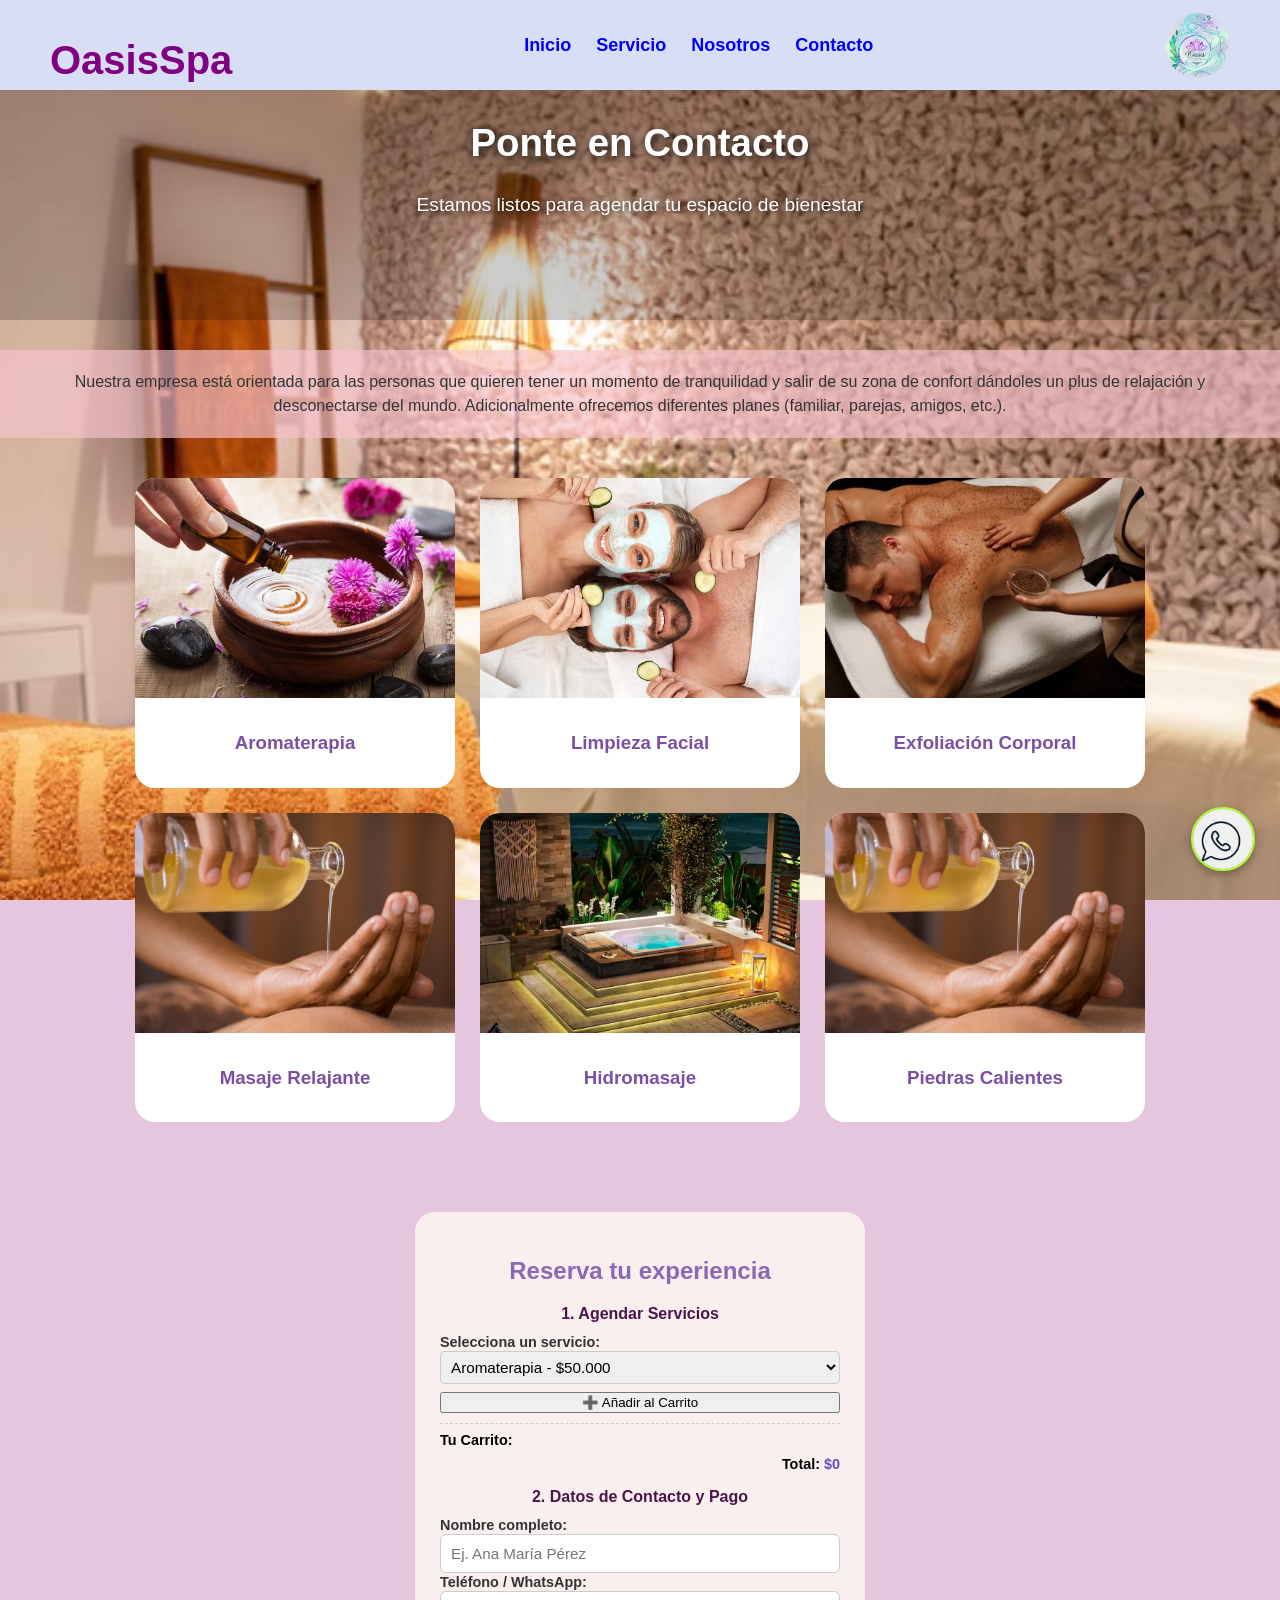
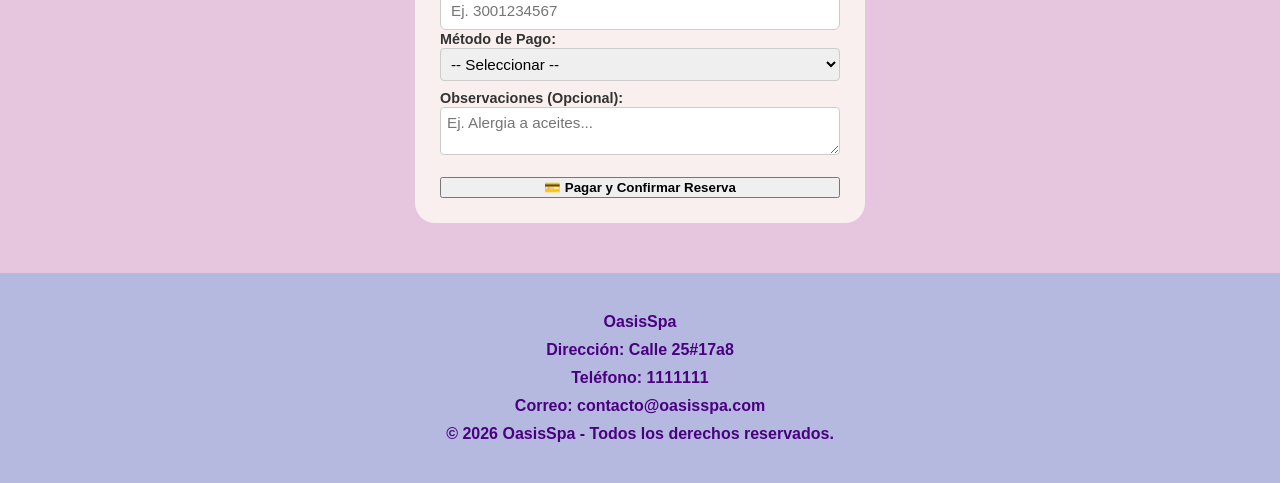
==== index.html @ e56b21b4 "vinculacion final de scripts js en html e integracion exitosa" ====
<!doctype html>
<html lang="es">
  <head>
    <meta charset="UTF-8" />
    <meta name="viewport" content="width=device-width, initial-scale=1.0" />
    <title>OasisSpa - Reservas</title>
    <link rel="stylesheet" href="style.css" />
  </head>
  <body class="mifondo body-foto fondo-inicio">
    <header class="menuApp">
      <h1>OasisSpa</h1>
      <nav class="menu">
        <a href="index.html">Inicio</a>
        <a href="servicio.html">Servicio</a>
        <a href="nosotros.html">Nosotros</a>
        <a href="contacto.html">Contacto</a>
      </nav>
      <img class="logo" src="imagines/spaversion2.png" alt="Logo OasisSpa" />
    </header>

    <section class="banner-hero hero-inicio">
      <div class="banner-overlay">
        <h2>Ponte en Contacto</h2>
        <p>Estamos listos para agendar tu espacio de bienestar</p>
      </div>
    </section>

    <section class="descripcion">
      <p class="descripcion-p">
        Nuestra empresa está orientada para las personas que quieren tener un
        momento de tranquilidad y salir de su zona de confort dándoles un plus
        de relajación y desconectarse del mundo. Adicionalmente ofrecemos
        diferentes planes (familiar, parejas, amigos, etc.).
      </p>
    </section>

    <section class="servicios">
      <div class="card">
        <img src="imagines/aroma terapia.1.jpg" alt="Aromaterapia" />
        <h3>Aromaterapia</h3>
      </div>

      <div class="card">
        <img src="imagines/limpieza facial.1.jpg" alt="Limpieza Facial" />
        <h3>Limpieza Facial</h3>
      </div>

      <div class="card">
        <img
          src="imagines/exfoliaciòn corporal.1.jpg"
          alt="Exfoliación Corporal"
        />
        <h3>Exfoliación Corporal</h3>
      </div>

      <div class="card">
        <img src="imagines/masaje relajante.1.png" alt="Masaje Relajante" />
        <h3>Masaje Relajante</h3>
      </div>

      <div class="card">
        <img src="imagines/hidromasaje.1.webp" alt="Hidromasaje" />
        <h3>Hidromasaje</h3>
      </div>

      <div class="card">
        <img src="imagines/masaje relajante.1.png" alt="Piedras Calientes" />
        <h3>Piedras Calientes</h3>
      </div>
    </section>

    <!-- FORMULARIO REESTRUCTURADO DE RESERVA Y PAGO -->
    <section class="formulario">
      <h2>Reserva tu experiencia</h2>

      <form id="form-checkout">
        <h3
          style="
            text-align: center;
            margin-bottom: 10px;
            color: #4a154b;
            font-size: 1rem;
          "
        >
          1. Agendar Servicios
        </h3>

        <label for="select-servicio" class="datos"
          >Selecciona un servicio:</label
        >
        <select
          id="select-servicio"
          style="
            width: 100%;
            padding: 6px;
            margin-bottom: 8px;
            border-radius: 4px;
            border: 1px solid #ccc;
          "
        >
          <option value="Aromaterapia|50000">Aromaterapia - $50.000</option>
          <option value="Limpieza Facial|70000">
            Limpieza Facial - $70.000
          </option>
          <option value="Exfoliación Corporal|60000">
            Exfoliación Corporal - $60.000
          </option>
          <option value="Masaje Relajante|80000">
            Masaje Relajante - $80.000
          </option>
          <option value="Hidromasaje|90000">Hidromasaje - $90.000</option>
          <option value="Piedras Calientes|85000">
            Piedras Calientes - $85.000
          </option>
        </select>

        <button
          type="button"
          id="btn-agregar-servicio"
          class="boton1"
          style="width: 100%; margin-bottom: 10px"
        >
          ➕ Añadir al Carrito
        </button>

        <div
          style="
            border-top: 1px dashed #ccc;
            padding-top: 8px;
            margin-bottom: 15px;
          "
        >
          <h4 style="margin: 0; font-size: 0.9rem">Tu Carrito:</h4>
          <ul
            id="lista-carrito"
            style="
              list-style: none;
              padding: 0;
              margin: 8px 0;
              font-size: 0.85rem;
            "
          ></ul>
          <p
            style="
              font-weight: bold;
              font-size: 0.9rem;
              text-align: right;
              margin: 0;
            "
          >
            Total: <span id="total-pagar" style="color: #6b46c1">$0</span>
          </p>
        </div>

        <h3
          style="
            text-align: center;
            margin-bottom: 10px;
            color: #4a154b;
            font-size: 1rem;
          "
        >
          2. Datos de Contacto y Pago
        </h3>

        <label for="cliente-nombre" class="datos">Nombre completo:</label>
        <input
          type="text"
          id="cliente-nombre"
          required
          placeholder="Ej. Ana María Pérez"
        /><br />

        <label for="cliente-telefono" class="datos">Teléfono / WhatsApp:</label>
        <input
          type="tel"
          id="cliente-telefono"
          required
          placeholder="Ej. 3001234567"
        /><br />

        <label for="metodo-pago" class="datos">Método de Pago:</label>
        <select
          id="metodo-pago"
          required
          style="
            width: 100%;
            padding: 6px;
            margin-bottom: 8px;
            border-radius: 4px;
            border: 1px solid #ccc;
          "
        >
          <option value="">-- Seleccionar --</option>
          <option value="PSE">PSE (Débito Bancario)</option>
          <option value="Bancolombia">Transferencia Bancolombia / Nequi</option>
          <option value="Tarjeta de Crédito">Tarjeta de Crédito</option></select
        ><br />

        <label for="observaciones" class="datos"
          >Observaciones (Opcional):</label
        >
        <textarea
          id="observaciones"
          rows="2"
          placeholder="Ej. Alergia a aceites..."
          style="
            width: 100%;
            padding: 6px;
            border-radius: 4px;
            border: 1px solid #ccc;
            box-sizing: border-box;
          "
        ></textarea>

        <br /><br />

        <button
          class="boton1"
          type="submit"
          style="width: 100%; font-weight: bold"
        >
          💳 Pagar y Confirmar Reserva
        </button>
      </form>
    </section>

    <aside class="posicion-whatsapp">
      <a
        href="https://wa.me/573001112233?text=Hola,%20quisiera%20mas%20informacion"
        target="_blank"
        rel="noopener noreferrer"
      >
        <img
          src="imagines/imagen_whast.png"
          alt="Contacto vía WhatsApp"
          class="whatsapp-imagen"
        />
      </a>
    </aside>
    <script src="models.js"></script>
    <script src="storage.js"></script>
    <script src="java.js"></script>
    <footer>
      <p><strong>OasisSpa</strong></p>
      <p>Dirección: Calle 25#17a8</p>
      <p>Teléfono: 1111111</p>
      <p>Correo: contacto@oasisspa.com</p>
      <p>© 2026 OasisSpa - Todos los derechos reservados.</p>
    </footer>
  </body>
</html>
---- style.css ----
/* ESTILOS GENERALES Y ENCABEZADO*/

body {
    margin: 0;
    padding-top: 90px; /* Reducido para eliminar el espacio vacío superior */
    font-family: Arial, Helvetica, sans-serif;
}

.mifondo {
    background-color: #e6c6df;
}

h1 {
    color: rgb(161, 133, 162);
    block-size: 15px;
}

#parrafo {
    font-size: 20px;
    line-height: 1.5;
}

.bienvenida {
    text-align: center;
    padding: 40px;
}

.bienvenida h2 {
    font-size: 40px;
    color: #7b1fa2;
    animation: aparecer 2s ease;
}

@keyframes aparecer {
    from {
        opacity: 0;
        transform: translateY(-40px);
    }
    to {
        opacity: 1;
        transform: translateY(0);
    }
}

.pmensajedenostros {
    color: #331885;
}

/*POSICIONAMIENTO Y NAVEGACIÓN */

.menuApp {
    background-color: #d8def5;
    display: flex;
    justify-content: space-between; /* Distribuye OasisSpa a la izquierda y el menú al centro */
    align-items: center;
    padding: 10px 50px;
    position: fixed;
    top: 0;
    left: 0;
    width: 100%;
    height: 90px;
    box-sizing: border-box;
    z-index: 1000;
}

.menuApp h1 {
    position: static; /* Quita el posicionamiento absoluto que causaba solapamiento */
    color: purple;
    font-size: 40px;
    margin: 0;
}

.menu {
    display: flex;
    gap: 25px;
    margin: 0;
}

.menu a {
    text-decoration: none;
    color: blue;
    font-size: 18px;
    font-weight: bold;
}

.menu a:hover {
    background-color: #c7a7ff;
}

.logo {
    position: static; /* Mantiene el logo en su lugar sin salirse */
    width: 65px;
    height: 65px;
    border-radius: 50%;
}
/* POSICIONAMIENTO DE ELEMENTOS 
.position-fixed-oasis {
    text-align: center;
    font-size: 70px;
    color: purple;
    margin: 0;
    padding-top: 20px;
}

.position-sticky-inicio {
    position: absolute;
    left: 420px;
    top: 4cap;
    right: 100px;
}

.position-sticky-servicio {
    position: absolute;
    left: 490px;
    top: 4cap;
    right: 200px;
}

.position-sticky-contacto {
    position: absolute;
    left: 680px;
    top: 4cap;
    right: 75px;
}

.position-sticky-nosotros {
    position: absolute;
    left: 580px;
    top: 4cap;
    right: 65px;
}
*/
.position-relative-cuadro-grande-1 {
    position: relative;
    left: 50px;
    bottom: 100px;
}

.position-sticky {
    position: sticky;
    top: 0px;
}

/* BOTÓN FLOTANTE DE WHATSAPP */

.posicion-whatsapp {
    position: fixed;
    bottom: 25px;
    right: 25px;
    z-index: 1000;
}

.whatsapp-imagen {
    width: 60px;
    height: 60px;
    border-radius: 50%;
    border: solid 2px greenyellow;
    box-shadow: 0 4px 10px rgba(0, 0, 0, 0.3);
    object-fit: cover;
    animation: latido 1.5s infinite ease-in-out;
    transition: transform 0.3s ease;
}

.whatsapp-imagen:hover {
    transform: scale(1.15);
}

@keyframes latido {
    0% { transform: scale(1); }
    50% { transform: scale(1.1); }
    100% { transform: scale(1); }
}

/*COMPONENTES Y TARJETAS */

.cajamediana {
    background-color: azure;
    text-shadow: 15px;
    width: 100px;
    height: 30px;
    border-radius: 8px;
    box-shadow: 12px;
    font-style: oblique;
    font-family: Arial, Helvetica, sans-serif;
    margin: 5px;
}

.cajacentral-1 {
    background-color: azure;
    text-shadow: 15px;
    width: 200px;
    height: 150px;
    border-radius: 8px;
    box-shadow: 15px;
    font-style: oblique;
    font-family: Arial, Helvetica, sans-serif;
    margin: 10px;
}

.servicios {
    display: flex;
    justify-content: center;
    align-items: flex-start;
    gap: 25px;
    flex-wrap: wrap;
    padding: 40px;
}

.card {
    transition: 0.4s;
    background-color: white;
    width: 320px;
    flex: 0 0 320px;
    border-radius: 20px;
    overflow: hidden;
    text-align: center;
}

.card summary { 
    list-style: none;
    cursor: pointer;
}

.contenedor-card {
    width: 320px;
    flex: 0 0 320px;
}

.informacion {
    padding: 20px;
    background-color: white;
}

.informacion video {
    width: 100%;
    border-radius: 15px;
}

.informacion iframe {
    width: 100%;
    height: 180px;
    border-radius: 15px;
}

.card:hover {
    transform: translateY(-10px);
}

.card img {
    transition: 0.5s;
    width: 100%;
    height: 220px;
    object-fit: cover;
}

.card:hover img {
    transform: scale(1.08);
}

.card h3 {
    color: #7b4fa3;
    padding: 15px;
    margin-top: 15px;
}

.descripcion {
  background-color: rgba(247, 196, 206, 0.65); 
  width: 100%;                          
  padding: 20px 40px;                    
  text-align: center;                    
  box-sizing: border-box;                 
}

.descripcion p {
  margin: 0;                             
  color: #333333;                        
  font-size: 1rem;                       
  line-height: 1.5;                      
  font-weight: 500;
}

/* SECCIÓN DE CONTACTO */

.contenedor-contacto {
    max-width: 1100px;
    margin: 0 auto;
    padding: 20px;
}

.seccion-secciones {
    display: flex;
    flex-wrap: wrap;
    gap: 30px;
    margin-top: 25px;
    justify-content: center;
}

.tarjeta-info, 
.tarjeta-formulario {
    background-color: rgba(255, 255, 255, 0.85);
    border-radius: 12px;
    padding: 25px;
    flex: 1 1 420px;
    box-shadow: 0 4px 12px rgba(0, 0, 0, 0.08);
}

.tarjeta-info h3, 
.tarjeta-formulario h3 {
    margin-bottom: 15px;
    color: #4a154b;
}

.datos-contacto {
    font-style: normal;
    line-height: 1.6;
}

.dato-item {
    margin-bottom: 12px;
    color: #444;
}

.dato-item strong {
    color: #222;
}

.contenedor-mapa {
    margin-top: 15px;
    border-radius: 8px;
    overflow: hidden;
}

.formulario {
    width: 400px;
    margin: 50px auto;
    background-color: rgb(249, 239, 239);
    padding: 25px;
    border-radius: 20px;
}

.formulario h2 {
    text-align: center;
    margin-bottom: 20px;
    color: #8b68b5;
}

.formulario .campo {
    margin-bottom: 15px;
    display: flex;
    flex-direction: column;
}

.formulario label {
    font-size: 0.9rem;
    margin-bottom: 6px;
    color: #333;
    font-weight: bold;
}

.formulario input, 
.formulario textarea,
form select {
    width: 100%;
    padding: 10px;
    border: 1px solid #ccc;
    border-radius: 6px;
    font-size: 0.95rem;
    font-family: inherit;
    box-sizing: border-box;
}

.formulario input:focus, 
.formulario textarea:focus {
    outline: none;
    border-color: #8a2be2;
}

.btn-enviar {
    background-color: #8a2be2;
    color: #ffffff;
    border: none;
    padding: 12px 20px;
    border-radius: 6px;
    cursor: pointer;
    font-size: 1rem;
    font-weight: bold;
    width: 100%;
    transition: background-color 0.3s ease;
}

.btn-enviar:hover {
    background-color: #6a1b9a;
}

.distribucion-contacto {
    display: flex;
    justify-content: center;
    align-items: flex-start;
    gap: 20px;
    max-width: 1400px;
    margin: 0 auto;
    padding: 20px;
}

.tarjeta-lateral {
    background-color: rgba(255, 255, 255, 0.75);
    border-radius: 12px;
    padding: 20px;
    flex: 1 1 250px;
    max-width: 280px;
    box-shadow: 0 4px 10px rgba(0, 0, 0, 0.05);
}

.tarjeta-lateral h3 {
    color: #4a154b;
    margin-bottom: 15px;
    font-size: 1.1rem;
}

.tarjeta-lateral details {
    margin-bottom: 10px;
    font-size: 0.9rem;
    cursor: pointer;
}

.resaltado {
    font-size: 0.9rem;
    margin-bottom: 10px;
    color: #444;
}

/*  SECCIÓN NOSOTROS Y PIE DE PÁGINA (FOOTER) */

.portadaNosotros {
    background-color: #d9c9e8;
    text-align: center;
    padding: 45px 20px;
    animation: aparecer 1.5s ease;
}

.portadaNosotros h2 {
    color: #7020a0;
    font-size: 40px;
    margin: 10px;
}

.portadaNosotros p {
    color: #32166b;
}

.historiaNosotros {
    background-color: #f2b7c7;
    padding: 50px;
    display: flex;
    gap: 40px;
    justify-content: center;
}

.historiaNosotros article {
    width: 45%;
}

.historiaNosotros h2 {
    color: #5b168b;
}

.historiaNosotros p {
    line-height: 1.5;
}

.historiaTiempo li {
    margin-bottom: 20px;
}

.misionVision {
    background-color: #d8d9f0;
    padding: 50px;
    display: flex;
    gap: 30px;
    justify-content: center;
}

.misionVision article {
    background-color: white;
    width: 40%;
    padding: 25px;
    border-radius: 10px;
    box-shadow: 0 3px 8px #999;
}

.misionVision h2 {
    color: #5b168b;
}

.valoresNosotros {
    background-color: #f7e3ef;
    padding: 50px;
    text-align: center;
}

.valoresNosotros h2 {
    color: #5b168b;
}

.valoresNosotros article {
    display: inline-block;
    vertical-align: top;
    width: 25%;
    margin: 10px;
    padding: 20px;
    border: 1px solid #c8b8df;
    border-radius: 8px;
    background-color: white;
}

.valoresNosotros h3 {
    color: #32166b;
}

footer {
    background-color: #b5b9df;
    color: #4b0082;
    text-align: center;
    padding: 30px;
    margin-top: 30px;
    font-size: 16px;
    font-weight: bold;
}

footer p {
    margin: 10px;
}

/*  DISEÑO ADAPTATIVO */

@media (max-width: 768px) {
    .menuApp {
        flex-direction: column;
        padding: 10px;
        box-sizing: border-box;
    }

    .menuApp h1 {
        position: static;
        font-size: 35px;
        margin-bottom: 10px;
    }

    .menu {
        gap: 15px;
        flex-wrap: wrap;
    }

    .menu a {
        font-size: 18px;
    }

    .logo {
        position: static;
        width: 70px;
        height: auto;
        margin-top: 10px;
    }

    body {
        padding-top: 180px;
    }

    .descripcion {
        padding: 20px;
    }

    .formulario {
        width: 90%;
    }

    .historiaNosotros, 
    .misionVision {
        display: block;
        padding: 30px;
    }

    .historiaNosotros article, 
    .misionVision article {
        width: 100%;
        margin-bottom: 20px;
    }

    .valoresNosotros article {
        display: block;
        width: auto;
        margin: 20px 0;
    }

    .contactos {
        background-color: #f2b7c7;
        padding: 50px;
        display: flex;
        gap: 40px;
        justify-content: center;
    }
}

/*CONFIGURACIÓN DE ANCHO GENERAL Y CENTRADO*/

.contenedor-principal {
    max-width: 1300px; /* Ajuste ideal entre 1200px y 1400px */
    width: 90%;
    margin: 0 auto;    /* Centra todo el contenido horizontalmente */
    padding: 20px 0;
    box-sizing: border-box;
}

/* BANNER SUPERIOR  */

.banner-hero {
    width: 100vw;               /* Ocupa el 100% exacto de la pantalla */
    position: relative;
    left: 50%;
    right: 50%;
    margin-left: -50vw;        /* Elimina los márgenes laterales */
    margin-right: -50vw;
    margin-top: 0;
    margin-bottom: 30px;
    height: 300px;
    background-image: url('imagenes/banner-spa.jpg'); /* Tu imagen */
    background-size: cover;
    background-position: center;
    background-repeat: no-repeat;
}

.banner-overlay {
    background-color: rgba(123, 79, 163, 0.6); /* Fondo lila semitransparente mientras carga la imagen */
    width: 100%;
    height: 100%;
    display: flex;
    flex-direction: column;
    justify-content: center;
    align-items: center;
    text-align: center;
    color: #ffffff;
    padding: 0 20px;
    box-sizing: border-box;
}

.banner-overlay h2 {
    font-size: 2.2rem;
    margin-bottom: 10px;
    color: #ffffff;
}

.banner-overlay p {
    font-size: 1.1rem;
    margin-bottom: 15px;
    color: #ffffff;
}

/* BANNER CON COLOR ORIGINAL DE LA FOTO */
.banner-hero {
    width: 100vw;
    position: relative;
    left: 50%;
    right: 50%;
    margin-left: -50vw;
    margin-right: -50vw;
    height: 320px;
    background-size: cover;
    background-position: center;
    background-repeat: no-repeat;
    margin-bottom: 30px;
}

/* Superposición transparente (sin tinte de color) */
.banner-overlay {
    width: 100%;
    height: 100%;
    display: flex;
    flex-direction: column;
    justify-content: center;
    align-items: center;
    text-align: center;
    color: #ffffff;
    padding: 0 20px;
    box-sizing: border-box;
    /* Oscurece un 20% la imagen solo para dar contraste al texto, sin cambiar los colores */
    background: rgba(0, 0, 0, 0.2); 
}

/* Sombra en el texto para garantizar legibilidad */
.banner-overlay h2 {
    font-size: 2.4rem;
    margin-bottom: 10px;
    color: #ffffff;
    text-shadow: 2px 2px 8px rgba(0, 0, 0, 0.8);
}

.banner-overlay p {
    font-size: 1.2rem;
    color: #ffffff;
    text-shadow: 1px 1px 6px rgba(0, 0, 0, 0.8);
}


/* ==========================================================================
   CONFIGURACIÓN DE FONDO GENERAL PARA EL BODY
   ========================================================================== */

.body-foto {
    margin: 0;
    padding: 0;
    min-height: 100vh;
    background-size: cover;
    background-position: center;
    background-repeat: no-repeat;
    background-attachment: fixed; /* Mantiene la imagen fija al hacer scroll */
}

/* --------------------------------------------------
   IMÁGENES DE FONDO INDIVIDUALES POR PÁGINA
   -------------------------------------------------- */

/* Fondo para Inicio */
body.fondo-inicio {
    background-image: url('Imagenes_De_Fondo/decoracion\ de\ relax.png');
}

/* Fondo para Servicios */
body.fondo-servicio {
    background-image: url('Imagenes_De_Fondo/masaje\ con\ piedras\ calientes.png');
}

/* Fondo para Nosotros */
body.fondo-nosotros {
    background-image: url('Imagenes_De_Fondo/masaje\ de\ loto.png'); /* o 'masaje de loto.png' */
    background-size: cover;
    background-position: center;
    background-repeat: no-repeat;
    background-attachment: fixed;
}

/* Fondo para Contacto (Tu imagen del masaje) */
body.fondo-contacto {
    background-image: url('Imagenes_De_Fondo/serivico\ de\ tranquilidad.png');
}

/* --------------------------------------------------
   AJUSTE DE TARJETAS Y CONTENEDOR PARA FACILITAR LA LECTURA
   -------------------------------------------------- */

/* Fondo semi-transparente para que el texto sobre la foto sea legible */
.contenedor-principal, 
.contenedor-contacto,
.tarjeta-info, 
.tarjeta-formulario,
.tarjeta-lateral {
    background-color: rgba(255, 255, 255, 0.9) !important;
    border-radius: 12px;
    padding: 20px;
    box-shadow: 0 4px 15px rgba(0, 0, 0, 0.2);
}
/* Eliminar los fondos sólidos de las secciones para dar paso a contenedores semitransparentes */

.portadaNosotros,
.historiaNosotros,
.misionVision,
.valoresNosotros {
    background-color: transparent; /* Quita el color sólido que tapa la foto */
    padding: 30px 20px;
}

/*  tarjetas translúcidas para que el contenido sea legible sobre el fondo */
.portadaNosotros,
.historiaNosotros article,
.misionVision article,
.valoresNosotros article {
    background-color: rgba(255, 255, 255, 0.88); /* Fondo blanco con 88% de opacidad */
    border-radius: 15px;
    box-shadow: 0 4px 15px rgba(0, 0, 0, 0.15);
    backdrop-filter: blur(4px); /* EFECTO CRISTAL: Suaviza la foto detrás del texto */
}

/* Distribución y márgenes del contenedor principal de Nosotros */
.contenedor-nosotros {
    max-width: 1100px;
    margin: 30px auto;
    padding: 0 20px;
    display: flex;
    flex-direction: column;
    gap: 30px;
}

/* Ajuste de flexbox para la historia y misión/visión */
.historiaNosotros, .misionVision {
    display: flex;
    gap: 30px;
    justify-content: center;
}

.historiaNosotros article, .misionVision article {
    flex: 1;
    padding: 30px;
}

.valoresNosotros {
    text-align: center;
}

.contenedor-tarjetas-valores {
    display: flex;
    gap: 20px;
    justify-content: center;
    margin-top: 20px;
}

.valoresNosotros article {
    flex: 1;
    padding: 20px;
}
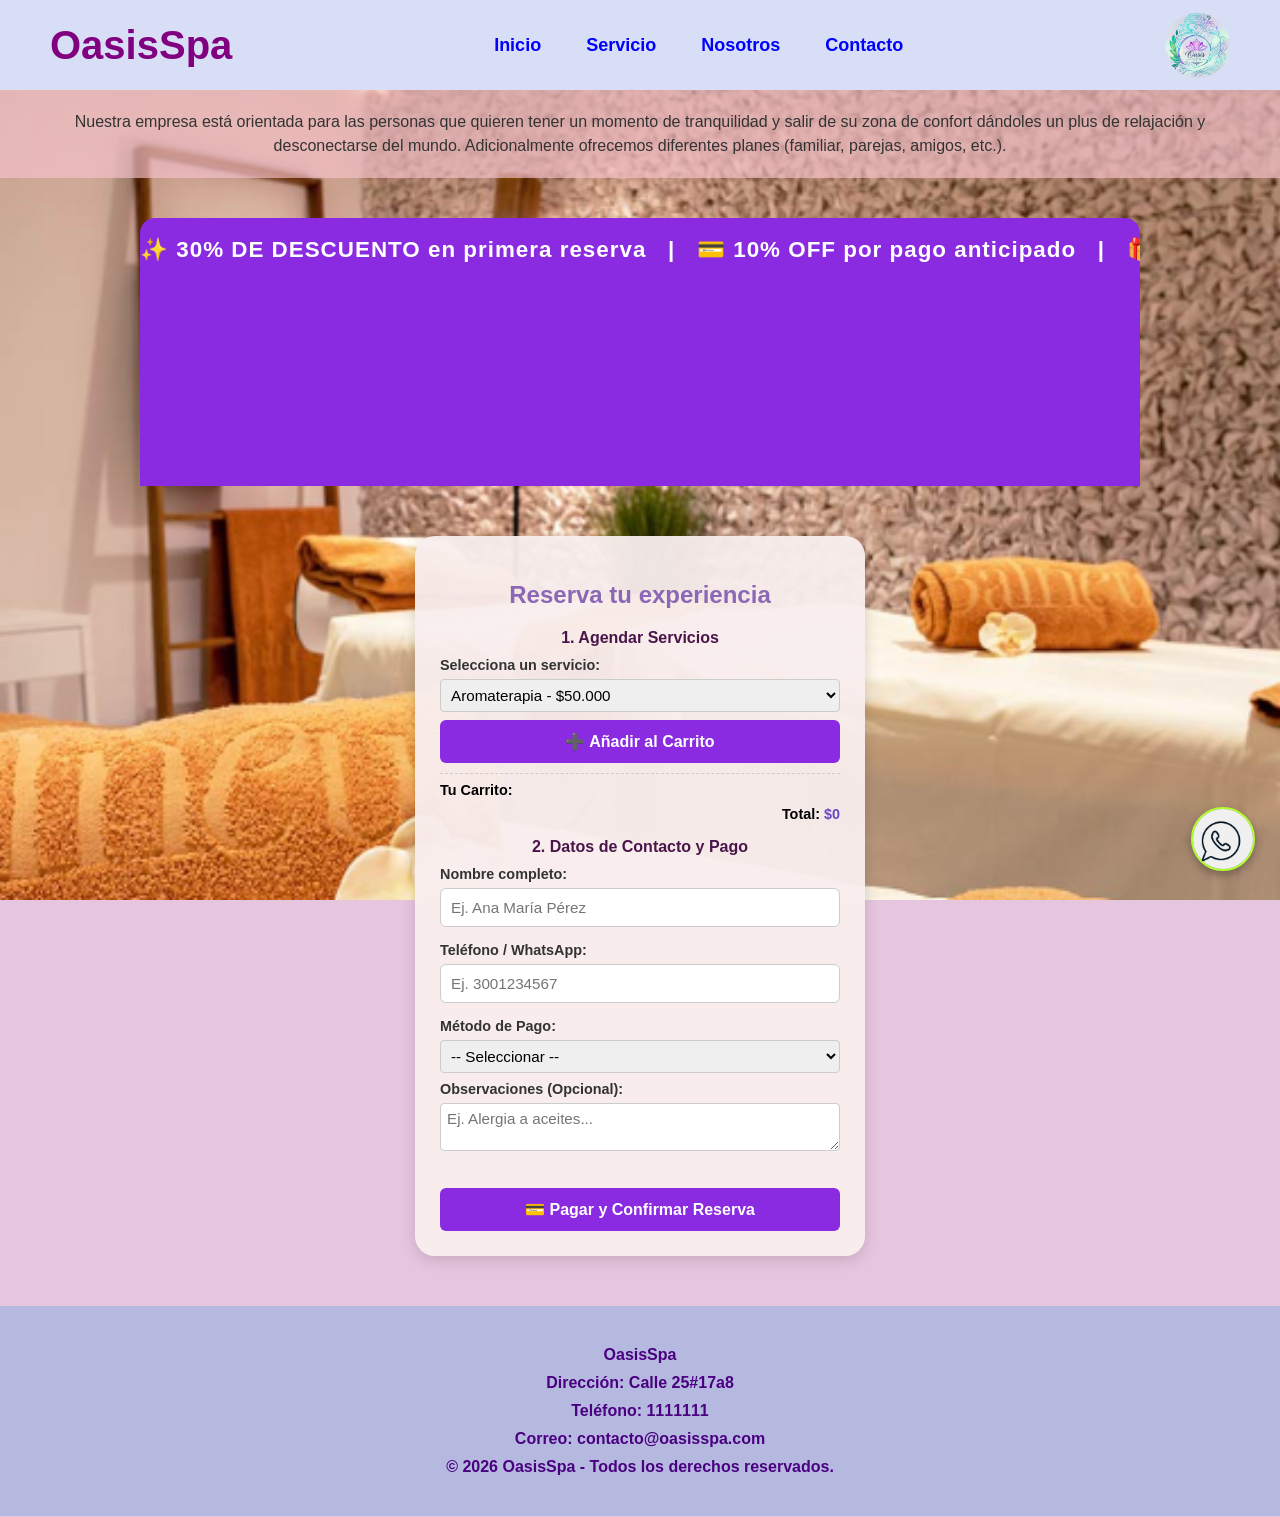
==== commit d957f292: "feat: actualizacion de interfaz, carruseles y responsive" ====
--- a/index.html
+++ b/index.html
@@ -7,224 +7,251 @@
     <link rel="stylesheet" href="style.css" />
   </head>
   <body class="mifondo body-foto fondo-inicio">
+    <!-- 1. HEADER Y MENÚ CORREGIDO (Semántico y anidado) -->
     <header class="menuApp">
       <h1>OasisSpa</h1>
       <nav class="menu">
-        <a href="index.html">Inicio</a>
-        <a href="servicio.html">Servicio</a>
-        <a href="nosotros.html">Nosotros</a>
-        <a href="contacto.html">Contacto</a>
+        <ul class="menu-principal">
+          <li><a href="index.html">Inicio</a></li>
+
+          <!-- Ítem con Submenú desplegable -->
+          <li class="item-desplegable">
+            <a href="servicio.html">Servicio</a>
+            <ul class="submenu">
+              <li>
+                <a href="proyectoIntegrador/aromaterapia.html">Aromaterapia</a>
+              </li>
+              <li>
+                <a href="proyectoIntegrador/limpieza_Facial.html"
+                  >Limpieza Facial</a
+                >
+              </li>
+              <li>
+                <a href="proyectoIntegrador/exfoliacion_Corporal.html"
+                  >Exfoliación Corporal</a
+                >
+              </li>
+              <li>
+                <a href="proyectoIntegrador/masajeRelajante.html"
+                  >Masaje Relajante</a
+                >
+              </li>
+              <li>
+                <a href="proyectoIntegrador/hidromasaje.html">Hidromasaje</a>
+              </li>
+              <li>
+                <a href="proyectoIntegrador/piedrascalientes.html"
+                  >Piedras Calientes</a
+                >
+              </li>
+            </ul>
+          </li>
+
+          <li><a href="nosotros.html">Nosotros</a></li>
+          <li><a href="contacto.html">Contacto</a></li>
+        </ul>
       </nav>
       <img class="logo" src="imagines/spaversion2.png" alt="Logo OasisSpa" />
     </header>
 
-    <section class="banner-hero hero-inicio">
-      <div class="banner-overlay">
-        <h2>Ponte en Contacto</h2>
-        <p>Estamos listos para agendar tu espacio de bienestar</p>
-      </div>
-    </section>
-
-    <section class="descripcion">
-      <p class="descripcion-p">
-        Nuestra empresa está orientada para las personas que quieren tener un
-        momento de tranquilidad y salir de su zona de confort dándoles un plus
-        de relajación y desconectarse del mundo. Adicionalmente ofrecemos
-        diferentes planes (familiar, parejas, amigos, etc.).
-      </p>
-    </section>
-
-    <section class="servicios">
-      <div class="card">
-        <img src="imagines/aroma terapia.1.jpg" alt="Aromaterapia" />
-        <h3>Aromaterapia</h3>
-      </div>
-
-      <div class="card">
-        <img src="imagines/limpieza facial.1.jpg" alt="Limpieza Facial" />
-        <h3>Limpieza Facial</h3>
-      </div>
-
-      <div class="card">
-        <img
-          src="imagines/exfoliaciòn corporal.1.jpg"
-          alt="Exfoliación Corporal"
-        />
-        <h3>Exfoliación Corporal</h3>
-      </div>
-
-      <div class="card">
-        <img src="imagines/masaje relajante.1.png" alt="Masaje Relajante" />
-        <h3>Masaje Relajante</h3>
-      </div>
-
-      <div class="card">
-        <img src="imagines/hidromasaje.1.webp" alt="Hidromasaje" />
-        <h3>Hidromasaje</h3>
-      </div>
-
-      <div class="card">
-        <img src="imagines/masaje relajante.1.png" alt="Piedras Calientes" />
-        <h3>Piedras Calientes</h3>
-      </div>
-    </section>
-
-    <!-- FORMULARIO REESTRUCTURADO DE RESERVA Y PAGO -->
-    <section class="formulario">
-      <h2>Reserva tu experiencia</h2>
-
-      <form id="form-checkout">
-        <h3
-          style="
-            text-align: center;
-            margin-bottom: 10px;
-            color: #4a154b;
-            font-size: 1rem;
-          "
-        >
-          1. Agendar Servicios
-        </h3>
-
-        <label for="select-servicio" class="datos"
-          >Selecciona un servicio:</label
-        >
-        <select
-          id="select-servicio"
-          style="
-            width: 100%;
-            padding: 6px;
-            margin-bottom: 8px;
-            border-radius: 4px;
-            border: 1px solid #ccc;
-          "
-        >
-          <option value="Aromaterapia|50000">Aromaterapia - $50.000</option>
-          <option value="Limpieza Facial|70000">
-            Limpieza Facial - $70.000
-          </option>
-          <option value="Exfoliación Corporal|60000">
-            Exfoliación Corporal - $60.000
-          </option>
-          <option value="Masaje Relajante|80000">
-            Masaje Relajante - $80.000
-          </option>
-          <option value="Hidromasaje|90000">Hidromasaje - $90.000</option>
-          <option value="Piedras Calientes|85000">
-            Piedras Calientes - $85.000
-          </option>
-        </select>
-
-        <button
-          type="button"
-          id="btn-agregar-servicio"
-          class="boton1"
-          style="width: 100%; margin-bottom: 10px"
-        >
-          ➕ Añadir al Carrito
-        </button>
-
-        <div
-          style="
-            border-top: 1px dashed #ccc;
-            padding-top: 8px;
-            margin-bottom: 15px;
-          "
-        >
-          <h4 style="margin: 0; font-size: 0.9rem">Tu Carrito:</h4>
-          <ul
-            id="lista-carrito"
-            style="
-              list-style: none;
-              padding: 0;
-              margin: 8px 0;
-              font-size: 0.85rem;
-            "
-          ></ul>
-          <p
-            style="
-              font-weight: bold;
-              font-size: 0.9rem;
-              text-align: right;
-              margin: 0;
-            "
-          >
-            Total: <span id="total-pagar" style="color: #6b46c1">$0</span>
-          </p>
-        </div>
-
-        <h3
-          style="
-            text-align: center;
-            margin-bottom: 10px;
-            color: #4a154b;
-            font-size: 1rem;
-          "
-        >
-          2. Datos de Contacto y Pago
-        </h3>
-
-        <label for="cliente-nombre" class="datos">Nombre completo:</label>
-        <input
-          type="text"
-          id="cliente-nombre"
-          required
-          placeholder="Ej. Ana María Pérez"
-        /><br />
-
-        <label for="cliente-telefono" class="datos">Teléfono / WhatsApp:</label>
-        <input
-          type="tel"
-          id="cliente-telefono"
-          required
-          placeholder="Ej. 3001234567"
-        /><br />
-
-        <label for="metodo-pago" class="datos">Método de Pago:</label>
-        <select
-          id="metodo-pago"
-          required
-          style="
-            width: 100%;
-            padding: 6px;
-            margin-bottom: 8px;
-            border-radius: 4px;
-            border: 1px solid #ccc;
-          "
-        >
-          <option value="">-- Seleccionar --</option>
-          <option value="PSE">PSE (Débito Bancario)</option>
-          <option value="Bancolombia">Transferencia Bancolombia / Nequi</option>
-          <option value="Tarjeta de Crédito">Tarjeta de Crédito</option></select
-        ><br />
-
-        <label for="observaciones" class="datos"
-          >Observaciones (Opcional):</label
-        >
-        <textarea
-          id="observaciones"
-          rows="2"
-          placeholder="Ej. Alergia a aceites..."
-          style="
-            width: 100%;
-            padding: 6px;
-            border-radius: 4px;
-            border: 1px solid #ccc;
-            box-sizing: border-box;
-          "
-        ></textarea>
-
-        <br /><br />
-
-        <button
-          class="boton1"
-          type="submit"
-          style="width: 100%; font-weight: bold"
-        >
-          💳 Pagar y Confirmar Reserva
-        </button>
-      </form>
-    </section>
-
+    <main>
+      <section class="descripcion">
+        <p class="descripcion-p">
+          Nuestra empresa está orientada para las personas que quieren tener un
+          momento de tranquilidad y salir de su zona de confort dándoles un plus
+          de relajación y desconectarse del mundo. Adicionalmente ofrecemos
+          diferentes planes (familiar, parejas, amigos, etc.).
+        </p>
+      </section>
+
+    <!-- 2. NUEVO BANNER PROMOCIONAL INICIO (CARRUSEL GRANDE + CRONÓMETRO DESTACADO) -->
+      <section class="banner-promocional-inicio">
+        
+        <!-- Carrusel de texto grande -->
+        <article class="carrusel-horizontal-inicio">
+          <div class="pista-texto-inicio">
+            <!-- Bloque 1 -->
+            <p>✨ 30% DE DESCUENTO en primera reserva &nbsp;&nbsp;|&nbsp;&nbsp; 💳 10% OFF por pago anticipado &nbsp;&nbsp;|&nbsp;&nbsp; 🎁 5% ADICIONAL al agendar más de 3 servicios &nbsp;&nbsp;|&nbsp;&nbsp;</p>
+            <!-- Bloque 2
+            <p>✨ 30% DE DESCUENTO en primera reserva &nbsp;&nbsp;|&nbsp;&nbsp; 💳 10% OFF por pago anticipado &nbsp;&nbsp;|&nbsp;&nbsp; 🎁 5% ADICIONAL al agendar más de 3 servicios &nbsp;&nbsp;|&nbsp;&nbsp;</p>
+          </div>
+        </article>
+
+        <!-- Cronómetro Llamativo -->
+        <article class="contenedor-cronometro">
+          <h3>¡Ofertas por tiempo limitado!</h3>
+          <p class="etiqueta-reloj">Las promociones terminan en:</p>
+          
+          <!-- El script de JS buscará la clase "cronometro" automáticamente -->
+          <span class="cronometro reloj-gigante" data-segundos="86400">24:00:00</span>
+        </article>
+
+      </section>
+
+      <!-- 3. FORMULARIO REESTRUCTURADO DE RESERVA Y PAGO -->
+      <section class="formulario">
+        <h2>Reserva tu experiencia</h2>
+
+        <form id="form-checkout">
+          <h3
+            style="
+              text-align: center;
+              margin-bottom: 10px;
+              color: #4a154b;
+              font-size: 1rem;
+            "
+          >
+            1. Agendar Servicios
+          </h3>
+
+          <label for="select-servicio" class="datos"
+            >Selecciona un servicio:</label
+          >
+          <select
+            id="select-servicio"
+            style="
+              width: 100%;
+              padding: 6px;
+              margin-bottom: 8px;
+              border-radius: 4px;
+              border: 1px solid #ccc;
+            "
+          >
+            <option value="Aromaterapia|50000">Aromaterapia - $50.000</option>
+            <option value="Limpieza Facial|70000">
+              Limpieza Facial - $70.000
+            </option>
+            <option value="Exfoliación Corporal|60000">
+              Exfoliación Corporal - $60.000
+            </option>
+            <option value="Masaje Relajante|80000">
+              Masaje Relajante - $80.000
+            </option>
+            <option value="Hidromasaje|90000">Hidromasaje - $90.000</option>
+            <option value="Piedras Calientes|85000">
+              Piedras Calientes - $85.000
+            </option>
+          </select>
+
+          <button
+            type="button"
+            id="btn-agregar-servicio"
+            class="boton1"
+            style="width: 100%; margin-bottom: 10px"
+          >
+            ➕ Añadir al Carrito
+          </button>
+
+          <div
+            style="
+              border-top: 1px dashed #ccc;
+              padding-top: 8px;
+              margin-bottom: 15px;
+            "
+          >
+            <h4 style="margin: 0; font-size: 0.9rem">Tu Carrito:</h4>
+            <ul
+              id="lista-carrito"
+              style="
+                list-style: none;
+                padding: 0;
+                margin: 8px 0;
+                font-size: 0.85rem;
+              "
+            ></ul>
+            <p
+              style="
+                font-weight: bold;
+                font-size: 0.9rem;
+                text-align: right;
+                margin: 0;
+              "
+            >
+              Total: <span id="total-pagar" style="color: #6b46c1">$0</span>
+            </p>
+          </div>
+
+          <h3
+            style="
+              text-align: center;
+              margin-bottom: 10px;
+              color: #4a154b;
+              font-size: 1rem;
+            "
+          >
+            2. Datos de Contacto y Pago
+          </h3>
+
+          <label for="cliente-nombre" class="datos">Nombre completo:</label>
+          <input
+            type="text"
+            id="cliente-nombre"
+            required
+            placeholder="Ej. Ana María Pérez"
+          /><br />
+
+          <label for="cliente-telefono" class="datos"
+            >Teléfono / WhatsApp:</label
+          >
+          <input
+            type="tel"
+            id="cliente-telefono"
+            required
+            placeholder="Ej. 3001234567"
+          /><br />
+
+          <label for="metodo-pago" class="datos">Método de Pago:</label>
+          <select
+            id="metodo-pago"
+            required
+            style="
+              width: 100%;
+              padding: 6px;
+              margin-bottom: 8px;
+              border-radius: 4px;
+              border: 1px solid #ccc;
+            "
+          >
+            <option value="">-- Seleccionar --</option>
+            <option value="PSE">PSE (Débito Bancario)</option>
+            <option value="Bancolombia">
+              Transferencia Bancolombia / Nequi
+            </option>
+            <option value="Tarjeta de Crédito">
+              Tarjeta de Crédito
+            </option></select
+          ><br />
+
+          <label for="observaciones" class="datos"
+            >Observaciones (Opcional):</label
+          >
+          <textarea
+            id="observaciones"
+            rows="2"
+            placeholder="Ej. Alergia a aceites..."
+            style="
+              width: 100%;
+              padding: 6px;
+              border-radius: 4px;
+              border: 1px solid #ccc;
+              box-sizing: border-box;
+            "
+          ></textarea>
+
+          <br /><br />
+
+          <button
+            class="boton1"
+            type="submit"
+            style="width: 100%; font-weight: bold"
+          >
+            💳 Pagar y Confirmar Reserva
+          </button>
+        </form>
+      </section>
+    </main>
+
+    <!-- ZONA WHATSAPP INTACTA -->
     <aside class="posicion-whatsapp">
       <a
         href="https://wa.me/573001112233?text=Hola,%20quisiera%20mas%20informacion"
@@ -238,9 +265,40 @@
         />
       </a>
     </aside>
+
     <script src="models.js"></script>
-    <script src="storage.js"></script>
+    <script src="Datos.js"></script>
     <script src="java.js"></script>
+
+   <!-- cronómetro del banner con REINICIO AUTOMÁTICO FLOTEER -->
+    <script>
+      document.addEventListener("DOMContentLoaded", () => {
+        const etiquetaCronometro = document.querySelector(".cronometro");
+        if(etiquetaCronometro) {
+          let tiempoRestante = parseInt(etiquetaCronometro.getAttribute("data-segundos"));
+
+          const actualizarReloj = setInterval(() => {
+            
+            // --- INICIO DEL CÓDIGO NUEVO DE REINICIO AUTOMÁTICO ---
+            if (tiempoRestante <= 0) {
+              // Vuelve a leer los segundos iniciales y resetea la variable sin detener el reloj
+              tiempoRestante = parseInt(etiquetaCronometro.getAttribute("data-segundos"));
+            }
+            // --- FIN DEL CÓDIGO NUEVO ---
+
+            tiempoRestante--; 
+            const horas = Math.floor(tiempoRestante / 3600);
+            const minutos = Math.floor((tiempoRestante % 3600) / 60);
+            const segundos = tiempoRestante % 60;
+            const formatoHoras = String(horas).padStart(2, '0');
+            const formatoMinutos = String(minutos).padStart(2, '0');
+            const formatoSegundos = String(segundos).padStart(2, '0');
+            etiquetaCronometro.textContent = `${formatoHoras}:${formatoMinutos}:${formatoSegundos}`;
+          }, 1000);
+        }
+      });
+    </script>
+
     <footer>
       <p><strong>OasisSpa</strong></p>
       <p>Dirección: Calle 25#17a8</p>
--- a/style.css
+++ b/style.css
@@ -1,57 +1,66 @@
-/* ESTILOS GENERALES Y ENCABEZADO*/
+/* ==========================================================================
+   1. ESTILOS GENERALES Y CONFIGURACIÓN DEL BODY
+   ========================================================================== */
 
 body {
     margin: 0;
-    padding-top: 90px; /* Reducido para eliminar el espacio vacío superior */
+    padding-top: 90px;
     font-family: Arial, Helvetica, sans-serif;
-}
-
-.mifondo {
     background-color: #e6c6df;
-}
-
+    min-height: 100vh;
+}
+
+/* Fondos fijos por página (Efecto Parallax sutil) */
+.body-foto {
+    background-size: cover;
+    background-position: center;
+    background-repeat: no-repeat;
+    background-attachment: fixed;
+}
+body.fondo-inicio { background-image: url('Imagenes_De_Fondo/decoracion\ de\ relax.png'); }
+body.fondo-servicio { background-image: url('Imagenes_De_Fondo/masaje\ con\ piedras\ calientes.png'); }
+body.fondo-nosotros { background-image: url('Imagenes_De_Fondo/masaje\ de\ loto.png'); }
+body.fondo-contacto { background-image: url('Imagenes_De_Fondo/serivico\ de\ tranquilidad.png'); }
+
+/* Contenedor central (Uso general) */
+.contenedor-principal {
+    max-width: 1300px;
+    width: 90%;
+    margin: 0 auto;
+    padding: 20px 0;
+    box-sizing: border-box;
+}
+
+/* Títulos y Párrafos base */
 h1 {
     color: rgb(161, 133, 162);
-    block-size: 15px;
-}
-
-#parrafo {
-    font-size: 20px;
-    line-height: 1.5;
-}
-
-.bienvenida {
-    text-align: center;
-    padding: 40px;
-}
-
-.bienvenida h2 {
-    font-size: 40px;
-    color: #7b1fa2;
-    animation: aparecer 2s ease;
-}
-
-@keyframes aparecer {
-    from {
-        opacity: 0;
-        transform: translateY(-40px);
-    }
-    to {
-        opacity: 1;
-        transform: translateY(0);
-    }
-}
-
-.pmensajedenostros {
-    color: #331885;
-}
-
-/*POSICIONAMIENTO Y NAVEGACIÓN */
+}
+
+.descripcion {
+    background-color: rgba(247, 196, 206, 0.65); 
+    width: 100%;                          
+    padding: 20px 40px;                    
+    text-align: center;                    
+    box-sizing: border-box;                 
+}
+
+.descripcion p {
+    margin: 0;                             
+    color: #333333;                        
+    font-size: 1rem;                       
+    line-height: 1.5;                      
+    font-weight: 500;
+}
+
+
+/* ==========================================================================
+   2. ENCABEZADO Y NAVEGACIÓN (MENÚ PRINCIPAL Y SUBMENÚ)
+   ========================================================================== */
 
 .menuApp {
     background-color: #d8def5;
     display: flex;
-    justify-content: space-between; /* Distribuye OasisSpa a la izquierda y el menú al centro */
+    justify-content: space-between;
     align-items: center;
     padding: 10px 50px;
     position: fixed;
@@ -64,278 +73,92 @@
 }
 
 .menuApp h1 {
-    position: static; /* Quita el posicionamiento absoluto que causaba solapamiento */
     color: purple;
     font-size: 40px;
     margin: 0;
 }
 
-.menu {
+.logo {
+    width: 65px;
+    height: 65px;
+    border-radius: 50%;
+}
+
+/* Menú Principal */
+.menu-principal {
     display: flex;
     gap: 25px;
     margin: 0;
-}
-
-.menu a {
+    padding: 0;
+    list-style: none;
+    align-items: center;
+}
+
+.menu-principal > li > a {
     text-decoration: none;
     color: blue;
     font-size: 18px;
     font-weight: bold;
-}
-
-.menu a:hover {
+    padding: 5px 10px;
+    border-radius: 5px;
+    transition: background-color 0.3s;
+}
+
+.menu-principal > li > a:hover {
     background-color: #c7a7ff;
 }
 
-.logo {
-    position: static; /* Mantiene el logo en su lugar sin salirse */
-    width: 65px;
-    height: 65px;
-    border-radius: 50%;
-}
-/* POSICIONAMIENTO DE ELEMENTOS 
-.position-fixed-oasis {
-    text-align: center;
-    font-size: 70px;
-    color: purple;
-    margin: 0;
-    padding-top: 20px;
-}
-
-.position-sticky-inicio {
+/* Submenú Desplegable (Nivel 2) */
+.item-desplegable {
+    position: relative; /* Clave para posicionar el submenú debajo */
+}
+
+.submenu {
+    display: none; 
     position: absolute;
-    left: 420px;
-    top: 4cap;
-    right: 100px;
-}
-
-.position-sticky-servicio {
-    position: absolute;
-    left: 490px;
-    top: 4cap;
-    right: 200px;
-}
-
-.position-sticky-contacto {
-    position: absolute;
-    left: 680px;
-    top: 4cap;
-    right: 75px;
-}
-
-.position-sticky-nosotros {
-    position: absolute;
-    left: 580px;
-    top: 4cap;
-    right: 65px;
-}
-*/
-.position-relative-cuadro-grande-1 {
-    position: relative;
-    left: 50px;
-    bottom: 100px;
-}
-
-.position-sticky {
-    position: sticky;
-    top: 0px;
-}
-
-/* BOTÓN FLOTANTE DE WHATSAPP */
-
-.posicion-whatsapp {
-    position: fixed;
-    bottom: 25px;
-    right: 25px;
-    z-index: 1000;
-}
-
-.whatsapp-imagen {
-    width: 60px;
-    height: 60px;
-    border-radius: 50%;
-    border: solid 2px greenyellow;
-    box-shadow: 0 4px 10px rgba(0, 0, 0, 0.3);
-    object-fit: cover;
-    animation: latido 1.5s infinite ease-in-out;
-    transition: transform 0.3s ease;
-}
-
-.whatsapp-imagen:hover {
-    transform: scale(1.15);
-}
-
-@keyframes latido {
-    0% { transform: scale(1); }
-    50% { transform: scale(1.1); }
-    100% { transform: scale(1); }
-}
-
-/*COMPONENTES Y TARJETAS */
-
-.cajamediana {
-    background-color: azure;
-    text-shadow: 15px;
-    width: 100px;
-    height: 30px;
-    border-radius: 8px;
-    box-shadow: 12px;
-    font-style: oblique;
-    font-family: Arial, Helvetica, sans-serif;
-    margin: 5px;
-}
-
-.cajacentral-1 {
-    background-color: azure;
-    text-shadow: 15px;
-    width: 200px;
-    height: 150px;
-    border-radius: 8px;
-    box-shadow: 15px;
-    font-style: oblique;
-    font-family: Arial, Helvetica, sans-serif;
-    margin: 10px;
-}
-
-.servicios {
-    display: flex;
-    justify-content: center;
-    align-items: flex-start;
-    gap: 25px;
-    flex-wrap: wrap;
-    padding: 40px;
-}
-
-.card {
-    transition: 0.4s;
-    background-color: white;
-    width: 320px;
-    flex: 0 0 320px;
-    border-radius: 20px;
-    overflow: hidden;
-    text-align: center;
-}
-
-.card summary { 
+    top: 100%;
+    left: 0;
+    background-color: #d8def5;
     list-style: none;
-    cursor: pointer;
-}
-
-.contenedor-card {
-    width: 320px;
-    flex: 0 0 320px;
-}
-
-.informacion {
-    padding: 20px;
-    background-color: white;
-}
-
-.informacion video {
-    width: 100%;
-    border-radius: 15px;
-}
-
-.informacion iframe {
-    width: 100%;
-    height: 180px;
-    border-radius: 15px;
-}
-
-.card:hover {
-    transform: translateY(-10px);
-}
-
-.card img {
-    transition: 0.5s;
-    width: 100%;
-    height: 220px;
-    object-fit: cover;
-}
-
-.card:hover img {
-    transform: scale(1.08);
-}
-
-.card h3 {
-    color: #7b4fa3;
     padding: 15px;
-    margin-top: 15px;
-}
-
-.descripcion {
-  background-color: rgba(247, 196, 206, 0.65); 
-  width: 100%;                          
-  padding: 20px 40px;                    
-  text-align: center;                    
-  box-sizing: border-box;                 
-}
-
-.descripcion p {
-  margin: 0;                             
-  color: #333333;                        
-  font-size: 1rem;                       
-  line-height: 1.5;                      
-  font-weight: 500;
-}
-
-/* SECCIÓN DE CONTACTO */
-
-.contenedor-contacto {
-    max-width: 1100px;
-    margin: 0 auto;
-    padding: 20px;
-}
-
-.seccion-secciones {
-    display: flex;
-    flex-wrap: wrap;
-    gap: 30px;
-    margin-top: 25px;
-    justify-content: center;
-}
-
-.tarjeta-info, 
-.tarjeta-formulario {
-    background-color: rgba(255, 255, 255, 0.85);
-    border-radius: 12px;
-    padding: 25px;
-    flex: 1 1 420px;
-    box-shadow: 0 4px 12px rgba(0, 0, 0, 0.08);
-}
-
-.tarjeta-info h3, 
-.tarjeta-formulario h3 {
-    margin-bottom: 15px;
-    color: #4a154b;
-}
-
-.datos-contacto {
-    font-style: normal;
-    line-height: 1.6;
-}
-
-.dato-item {
-    margin-bottom: 12px;
-    color: #444;
-}
-
-.dato-item strong {
-    color: #222;
-}
-
-.contenedor-mapa {
-    margin-top: 15px;
-    border-radius: 8px;
-    overflow: hidden;
-}
+    min-width: 220px;
+    box-shadow: 0px 4px 8px rgba(0,0,0,0.2);
+    border-radius: 5px;
+    margin: 0;
+    z-index: 1001;
+}
+
+/* Muestra el submenú al pasar el ratón */
+.item-desplegable:hover .submenu {
+    display: flex;
+    flex-direction: column;
+    gap: 12px;
+}
+
+.submenu a {
+    text-decoration: none;
+    color: #4b0082;
+    font-weight: bold;
+    display: block;
+    transition: color 0.3s;
+}
+
+.submenu a:hover {
+    color: #8a2be2; 
+}
+
+
+/* ==========================================================================
+   4. FORMULARIO DE RESERVA (COMPAÑERO)
+   ========================================================================== */
 
 .formulario {
     width: 400px;
     margin: 50px auto;
-    background-color: rgb(249, 239, 239);
+    background-color: rgba(249, 239, 239, 0.95);
     padding: 25px;
     border-radius: 20px;
+    box-shadow: 0 4px 15px rgba(0, 0, 0, 0.15);
 }
 
 .formulario h2 {
@@ -344,17 +167,12 @@
     color: #8b68b5;
 }
 
-.formulario .campo {
-    margin-bottom: 15px;
-    display: flex;
-    flex-direction: column;
-}
-
-.formulario label {
+.formulario label.datos {
     font-size: 0.9rem;
     margin-bottom: 6px;
     color: #333;
     font-weight: bold;
+    display: block;
 }
 
 .formulario input, 
@@ -367,6 +185,7 @@
     font-size: 0.95rem;
     font-family: inherit;
     box-sizing: border-box;
+    margin-bottom: 15px;
 }
 
 .formulario input:focus, 
@@ -375,7 +194,7 @@
     border-color: #8a2be2;
 }
 
-.btn-enviar {
+.boton1 {
     background-color: #8a2be2;
     color: #ffffff;
     border: none;
@@ -384,58 +203,77 @@
     cursor: pointer;
     font-size: 1rem;
     font-weight: bold;
-    width: 100%;
     transition: background-color 0.3s ease;
 }
 
-.btn-enviar:hover {
+.boton1:hover {
     background-color: #6a1b9a;
 }
 
-.distribucion-contacto {
-    display: flex;
-    justify-content: center;
-    align-items: flex-start;
-    gap: 20px;
-    max-width: 1400px;
-    margin: 0 auto;
-    padding: 20px;
-}
-
-.tarjeta-lateral {
-    background-color: rgba(255, 255, 255, 0.75);
-    border-radius: 12px;
-    padding: 20px;
-    flex: 1 1 250px;
-    max-width: 280px;
-    box-shadow: 0 4px 10px rgba(0, 0, 0, 0.05);
-}
-
-.tarjeta-lateral h3 {
-    color: #4a154b;
-    margin-bottom: 15px;
-    font-size: 1.1rem;
-}
-
-.tarjeta-lateral details {
-    margin-bottom: 10px;
-    font-size: 0.9rem;
-    cursor: pointer;
-}
-
-.resaltado {
-    font-size: 0.9rem;
-    margin-bottom: 10px;
-    color: #444;
-}
-
-/*  SECCIÓN NOSOTROS Y PIE DE PÁGINA (FOOTER) */
-
-.portadaNosotros {
-    background-color: #d9c9e8;
-    text-align: center;
-    padding: 45px 20px;
-    animation: aparecer 1.5s ease;
+
+/* ==========================================================================
+   5. BOTÓN FLOTANTE DE WHATSAPP
+   ========================================================================== */
+
+.posicion-whatsapp {
+    position: fixed;
+    bottom: 25px;
+    right: 25px;
+    z-index: 1000;
+}
+
+.whatsapp-imagen {
+    width: 60px;
+    height: 60px;
+    border-radius: 50%;
+    border: solid 2px greenyellow;
+    box-shadow: 0 4px 10px rgba(0, 0, 0, 0.3);
+    object-fit: cover;
+    animation: latido 1.5s infinite ease-in-out;
+    transition: transform 0.3s ease;
+}
+
+.whatsapp-imagen:hover {
+    transform: scale(1.15);
+}
+
+@keyframes latido {
+    0% { transform: scale(1); }
+    50% { transform: scale(1.1); }
+    100% { transform: scale(1); }
+}
+
+
+/* ==========================================================================
+   6. PÁGINA: NOSOTROS (ESTILOS CON EFECTO CRISTAL)
+   ========================================================================== */
+
+.contenedor-nosotros {
+    max-width: 1100px;
+    margin: 30px auto;
+    padding: 0 20px;
+    display: flex;
+    flex-direction: column;
+    gap: 30px;
+}
+
+.portadaNosotros,
+.historiaNosotros,
+.misionVision,
+.valoresNosotros {
+    background-color: transparent; 
+    padding: 30px 20px;
+}
+
+/* Tarjetas Translúcidas (Efecto Cristal) */
+.portadaNosotros,
+.historiaNosotros article,
+.misionVision article,
+.valoresNosotros article {
+    background-color: rgba(255, 255, 255, 0.88);
+    border-radius: 15px;
+    box-shadow: 0 4px 15px rgba(0, 0, 0, 0.15);
+    backdrop-filter: blur(4px); 
 }
 
 .portadaNosotros h2 {
@@ -444,78 +282,66 @@
     margin: 10px;
 }
 
-.portadaNosotros p {
-    color: #32166b;
-}
-
-.historiaNosotros {
-    background-color: #f2b7c7;
-    padding: 50px;
-    display: flex;
-    gap: 40px;
-    justify-content: center;
-}
-
-.historiaNosotros article {
-    width: 45%;
-}
-
-.historiaNosotros h2 {
-    color: #5b168b;
-}
-
-.historiaNosotros p {
-    line-height: 1.5;
-}
-
-.historiaTiempo li {
-    margin-bottom: 20px;
-}
-
-.misionVision {
-    background-color: #d8d9f0;
-    padding: 50px;
+.historiaNosotros, .misionVision {
     display: flex;
     gap: 30px;
     justify-content: center;
 }
 
-.misionVision article {
-    background-color: white;
-    width: 40%;
+.historiaNosotros article, .misionVision article {
+    flex: 1;
+    padding: 30px;
+}
+
+.historiaNosotros h2, .misionVision h2, .valoresNosotros h2 {
+    color: #5b168b;
+}
+
+.contenedor-tarjetas-valores {
+    display: flex;
+    gap: 20px;
+    justify-content: center;
+    margin-top: 20px;
+}
+
+.valoresNosotros article {
+    flex: 1;
+    padding: 20px;
+}
+
+
+/* ==========================================================================
+   7. PÁGINA: CONTACTO
+   ========================================================================== */
+
+.contenedor-contacto {
+    max-width: 1100px;
+    margin: 0 auto;
+    padding: 20px;
+}
+
+.seccion-secciones {
+    display: flex;
+    flex-wrap: wrap;
+    gap: 30px;
+    margin-top: 25px;
+    justify-content: center;
+}
+
+.tarjeta-info, 
+.tarjeta-formulario,
+.tarjeta-lateral {
+    background-color: rgba(255, 255, 255, 0.9) !important;
+    border-radius: 12px;
     padding: 25px;
-    border-radius: 10px;
-    box-shadow: 0 3px 8px #999;
-}
-
-.misionVision h2 {
-    color: #5b168b;
-}
-
-.valoresNosotros {
-    background-color: #f7e3ef;
-    padding: 50px;
-    text-align: center;
-}
-
-.valoresNosotros h2 {
-    color: #5b168b;
-}
-
-.valoresNosotros article {
-    display: inline-block;
-    vertical-align: top;
-    width: 25%;
-    margin: 10px;
-    padding: 20px;
-    border: 1px solid #c8b8df;
-    border-radius: 8px;
-    background-color: white;
-}
-
-.valoresNosotros h3 {
-    color: #32166b;
-}
+    flex: 1 1 420px;
+    box-shadow: 0 4px 12px rgba(0, 0, 0, 0.08);
+}
+
+
+/* ==========================================================================
+   8. PIE DE PÁGINA (FOOTER)
+   ========================================================================== */
 
 footer {
     background-color: #b5b9df;
@@ -531,288 +357,335 @@
     margin: 10px;
 }
 
-/*  DISEÑO ADAPTATIVO */
+
+/* ==========================================================================
+   9. DISEÑO ADAPTATIVO (RESPONSIVE) MÓVILES
+   ========================================================================== */
 
 @media (max-width: 768px) {
+    /* --- Ajustes del Menú --- */
     .menuApp {
         flex-direction: column;
-        padding: 10px;
-        box-sizing: border-box;
-    }
-
-    .menuApp h1 {
-        position: static;
-        font-size: 35px;
-        margin-bottom: 10px;
-    }
-
-    .menu {
+        padding: 15px;
+        height: auto;
+    }
+
+    .menu-principal {
         gap: 15px;
         flex-wrap: wrap;
-    }
-
-    .menu a {
-        font-size: 18px;
-    }
-
-    .logo {
+        justify-content: center;
+        margin-top: 10px;
+    }
+
+    .submenu {
         position: static;
-        width: 70px;
-        height: auto;
-        margin-top: 10px;
+        box-shadow: none;
+        background-color: transparent;
+        padding: 5px 0 0 15px;
     }
 
     body {
-        padding-top: 180px;
-    }
-
-    .descripcion {
-        padding: 20px;
-    }
-
+        padding-top: 150px;
+    }
+
+    /* --- Ajustes de Formularios y Tarjetas --- */
     .formulario {
         width: 90%;
     }
 
     .historiaNosotros, 
-    .misionVision {
+    .misionVision,
+    .contenedor-tarjetas-valores {
+        flex-direction: column;
         display: block;
-        padding: 30px;
-    }
-
-    .historiaNosotros article, 
-    .misionVision article {
-        width: 100%;
-        margin-bottom: 20px;
-    }
-
-    .valoresNosotros article {
-        display: block;
-        width: auto;
-        margin: 20px 0;
-    }
-
-    .contactos {
-        background-color: #f2b7c7;
-        padding: 50px;
-        display: flex;
-        gap: 40px;
-        justify-content: center;
-    }
-}
-
-/*CONFIGURACIÓN DE ANCHO GENERAL Y CENTRADO*/
-
-.contenedor-principal {
-    max-width: 1300px; /* Ajuste ideal entre 1200px y 1400px */
-    width: 90%;
-    margin: 0 auto;    /* Centra todo el contenido horizontalmente */
-    padding: 20px 0;
-    box-sizing: border-box;
-}
-
-/* BANNER SUPERIOR  */
-
-.banner-hero {
-    width: 100vw;               /* Ocupa el 100% exacto de la pantalla */
+    }
+
+    /* --- AJUSTES  --- */
+    
+    /* 1. Achicamos el reloj para que no se salga de la pantalla */
+    .reloj-gigante {
+        font-size: 2em; 
+        padding: 10px 20px;
+    }
+    
+    .contenedor-cronometro h3 {
+        font-size: 1.4em;
+    }
+
+    .etiqueta-reloj {
+        font-size: 1em;
+        margin-bottom: 15px;
+    }
+
+    /* 2. Reducimos el tamaño de la letra del carrusel de inicio */
+    .pista-texto-inicio p {
+        font-size: 1.1em; 
+    }
+
+    /* 3. Ajustamos la altura de las fotos en la página de Servicios para que no se estiren feo */
+    .carrusel-galeria {
+        height: 220px; 
+    }
+    
+    .titulo-elegante {
+        font-size: 1.8em;
+    }
+}
+
+/* ==========================================================================
+   10. CARRUSEL AUTOMÁTICO (PÁGINA SERVICIOS)
+   ========================================================================== */
+
+.seccion-impacto {
+    text-align: center;
+    padding: 40px 20px;
+    background-color: rgba(255, 255, 255, 0.85); /* Fondo claro semitransparente */
+    border-radius: 15px;
+    box-shadow: 0 5px 20px rgba(0,0,0,0.1);
+    margin-top: 40px;
+}
+
+.titulo-elegante {
+    color: #4b0082;
+    font-size: 2.5em;
+    margin-bottom: 10px;
+}
+
+.subtitulo-elegante {
+    color: #555;
+    font-size: 1.2em;
+    margin-bottom: 40px;
+    font-style: italic;
+}
+
+/* El marco del cuadro por donde se asoman las fotos */
+.carrusel-galeria {
+    width: 100%;
+    max-width: 900px;
+    height: 400px; /* Altura de las fotos */
+    margin: 0 auto;
+    overflow: hidden; /* Oculta lo que se sale del cuadro */
+    border-radius: 15px;
+    box-shadow: 0 10px 30px rgba(0,0,0,0.2);
     position: relative;
-    left: 50%;
-    right: 50%;
-    margin-left: -50vw;        /* Elimina los márgenes laterales */
-    margin-right: -50vw;
-    margin-top: 0;
-    margin-bottom: 30px;
-    height: 300px;
-    background-image: url('imagenes/banner-spa.jpg'); /* Tu imagen */
-    background-size: cover;
-    background-position: center;
-    background-repeat: no-repeat;
-}
-
-.banner-overlay {
-    background-color: rgba(123, 79, 163, 0.6); /* Fondo lila semitransparente mientras carga la imagen */
+}
+
+/* La pista larga que contiene todas las fotos y se mueve */
+.pista-carrusel {
+    display: flex;
+    width: 400%; /* Si tienes 4 fotos, es 400%. Ajusta según la cantidad. */
+    height: 100%;
+    /* Llamamos a la animación. Alternate hace que vaya y vuelva sola */
+    animation: moverCarrusel 20s infinite alternate ease-in-out;
+}
+
+.pista-carrusel figure {
+    width: 25%; /* 100% dividido entre 4 fotos = 25% */
+    height: 100%;
+    margin: 0;
+    padding: 0;
+}
+
+.pista-carrusel img {
     width: 100%;
     height: 100%;
-    display: flex;
-    flex-direction: column;
+    object-fit: cover; /* Hace que la imagen llene el espacio sin deformarse */
+}
+
+/* La animación que desplaza la pista de izquierda a derecha */
+@keyframes moverCarrusel {
+    0% { transform: translateX(0%); }
+    33% { transform: translateX(-25%); } /* Pausa en la foto 2 */
+    66% { transform: translateX(-50%); } /* Pausa en la foto 3 */
+    100% { transform: translateX(-75%); } /* Pausa en la foto 4 */
+}
+
+.accion-sutil {
+    margin-top: 40px;
+}
+
+.accion-sutil a {
+    text-decoration: none;
+    display: inline-block;
+    padding: 15px 30px;
+    font-size: 1.1em;
+}
+
+
+/* ==========================================================================
+   11. CARRUSEL DE TEXTO HORIZONTAL (PÁGINA CONTACTO)
+   ========================================================================== */
+
+.carrusel-horizontal-contenedor {
+    background-color: #4a154b; /* Morado oscuro y elegante */
+    color: white;
+    padding: 12px 0;
+    overflow: hidden; /* Oculta lo que se sale del borde */
+    border-radius: 8px;
+    margin-bottom: 35px;
+    box-shadow: 0 4px 10px rgba(0,0,0,0.15);
+    display: flex;
+    white-space: nowrap; /* Evita que el texto salte a la siguiente línea */
+}
+
+.pista-horizontal-texto {
+    display: flex;
+    /* Movimiento continuo hacia la izquierda por 25 segundos */
+    animation: moverTextoHorizontal 25s linear infinite; 
+}
+
+.pista-horizontal-texto p {
+    margin: 0;
+    font-size: 1.1em;
+    font-weight: 500;
+}
+
+@keyframes moverTextoHorizontal {
+    0% { transform: translateX(0); }
+    /* Se mueve exactamente la mitad (un bloque entero) para repetir el ciclo perfecto */
+    100% { transform: translateX(-50%); } 
+}
+
+
+/* ==========================================================================
+   12. TARJETAS DE INFORMACIÓN ADICIONAL (DISEÑO FINO)
+   ========================================================================== */
+
+.info-adicional-contacto {
+    display: flex;
+    gap: 25px;
     justify-content: center;
-    align-items: center;
+    margin-top: 40px;
+    flex-wrap: wrap; 
+}
+
+.tarjeta-extra {
+    background-color: rgba(255, 255, 255, 0.95); /* Blanco más puro y sólido */
+    padding: 25px 30px;
+    border-radius: 12px;
+    flex: 1;
+    min-width: 250px;
+    max-width: 400px; 
+    /* Sombra más amplia y difuminada, estilo tarjeta premium */
+    box-shadow: 0 8px 25px rgba(0, 0, 0, 0.1); 
+    /* Borde superior morado oscuro para darle el toque fino (sin rosados) */
+    border-top: 5px solid #4a154b; 
+}
+
+.tarjeta-extra h3 {
+    color: #4a154b;
+    margin-top: 0;
+    margin-bottom: 15px;
+    /* Línea separadora gris neutro en lugar de rosado */
+    border-bottom: 1px solid #d1d1d1; 
+    padding-bottom: 8px;
+}
+
+.tarjeta-extra ul, 
+.tarjeta-extra p, 
+.tarjeta-extra details {
+    padding-left: 10px;
+    margin: 0;
+    color: #444; /* Gris oscuro para lectura cómoda */
+    line-height: 1.6;
+}
+
+.tarjeta-extra details summary {
+    cursor: pointer;
+    margin-bottom: 5px;
+    color: #333;
+}
+
+
+/* ==========================================================================
+   13. BANNER PROMOCIONAL INICIO (GRANDE Y EN MOVIMIENTO)
+   ========================================================================== */
+
+.banner-promocional-inicio {
+    margin: 40px auto;
+    width: 90%;
+    max-width: 1000px; /* Un poco más ancho para que luzca imponente */
     text-align: center;
+}
+
+/* El Carrusel Gigante */
+.carrusel-horizontal-inicio {
+    background-color: #8a2be2; /* Púrpura vibrante que llama a la acción */
+    color: white;
+    padding: 18px 0;
+    overflow: hidden;
+    border-radius: 15px 15px 0 0; /* Solo redondea las esquinas de arriba */
+    display: flex;
+    white-space: nowrap;
+}
+
+.pista-texto-inicio {
+    display: flex;
+    /* 35 segundos para que pase a una velocidad legible al ser texto grande */
+    animation: moverTextoInicio 35s linear infinite; 
+}
+
+.pista-texto-inicio p {
+    margin: 0;
+    font-size: 1.4em; /* Texto mucho más grande */
+    font-weight: bold;
+    letter-spacing: 1px;
+}
+
+@keyframes moverTextoInicio {
+    0% { transform: translateX(0); }
+    100% { transform: translateX(-50%); } 
+}
+
+
+/* ==========================================================================
+   14. CRONÓMETRO DESTACADO (EFECTO NEÓN)
+   ========================================================================== */
+
+.contenedor-cronometro {
+    background-color: rgba(255, 255, 255, 0.95);
+    padding: 40px 20px;
+    border-radius: 0 0 15px 15px; /* Redondea las esquinas de abajo */
+    box-shadow: 0 10px 25px rgba(0,0,0,0.15);
+    border: 2px solid #8a2be2;
+    border-top: none; /* Se fusiona visualmente con el carrusel de arriba */
+}
+
+.contenedor-cronometro h3 {
+    color: #4a154b;
+    font-size: 2em;
+    margin-top: 0;
+    margin-bottom: 5px;
+}
+
+.etiqueta-reloj {
+    color: #666;
+    font-size: 1.2em;
+    margin-bottom: 25px;
+    font-weight: 500;
+}
+
+/* Diseño del reloj digital */
+.reloj-gigante {
+    display: inline-block;
+    font-size: 3.5em; /* ¡Números masivos! */
+    font-weight: bold;
+    font-family: monospace; /* Tipografía de reloj digital */
     color: #ffffff;
-    padding: 0 20px;
-    box-sizing: border-box;
-}
-
-.banner-overlay h2 {
-    font-size: 2.2rem;
-    margin-bottom: 10px;
-    color: #ffffff;
-}
-
-.banner-overlay p {
-    font-size: 1.1rem;
-    margin-bottom: 15px;
-    color: #ffffff;
-}
-
-/* BANNER CON COLOR ORIGINAL DE LA FOTO */
-.banner-hero {
-    width: 100vw;
-    position: relative;
-    left: 50%;
-    right: 50%;
-    margin-left: -50vw;
-    margin-right: -50vw;
-    height: 320px;
-    background-size: cover;
-    background-position: center;
-    background-repeat: no-repeat;
-    margin-bottom: 30px;
-}
-
-/* Superposición transparente (sin tinte de color) */
-.banner-overlay {
-    width: 100%;
-    height: 100%;
-    display: flex;
-    flex-direction: column;
-    justify-content: center;
-    align-items: center;
-    text-align: center;
-    color: #ffffff;
-    padding: 0 20px;
-    box-sizing: border-box;
-    /* Oscurece un 20% la imagen solo para dar contraste al texto, sin cambiar los colores */
-    background: rgba(0, 0, 0, 0.2); 
-}
-
-/* Sombra en el texto para garantizar legibilidad */
-.banner-overlay h2 {
-    font-size: 2.4rem;
-    margin-bottom: 10px;
-    color: #ffffff;
-    text-shadow: 2px 2px 8px rgba(0, 0, 0, 0.8);
-}
-
-.banner-overlay p {
-    font-size: 1.2rem;
-    color: #ffffff;
-    text-shadow: 1px 1px 6px rgba(0, 0, 0, 0.8);
-}
-
-
-/* ==========================================================================
-   CONFIGURACIÓN DE FONDO GENERAL PARA EL BODY
-   ========================================================================== */
-
-.body-foto {
-    margin: 0;
-    padding: 0;
-    min-height: 100vh;
-    background-size: cover;
-    background-position: center;
-    background-repeat: no-repeat;
-    background-attachment: fixed; /* Mantiene la imagen fija al hacer scroll */
-}
-
-/* --------------------------------------------------
-   IMÁGENES DE FONDO INDIVIDUALES POR PÁGINA
-   -------------------------------------------------- */
-
-/* Fondo para Inicio */
-body.fondo-inicio {
-    background-image: url('Imagenes_De_Fondo/decoracion\ de\ relax.png');
-}
-
-/* Fondo para Servicios */
-body.fondo-servicio {
-    background-image: url('Imagenes_De_Fondo/masaje\ con\ piedras\ calientes.png');
-}
-
-/* Fondo para Nosotros */
-body.fondo-nosotros {
-    background-image: url('Imagenes_De_Fondo/masaje\ de\ loto.png'); /* o 'masaje de loto.png' */
-    background-size: cover;
-    background-position: center;
-    background-repeat: no-repeat;
-    background-attachment: fixed;
-}
-
-/* Fondo para Contacto (Tu imagen del masaje) */
-body.fondo-contacto {
-    background-image: url('Imagenes_De_Fondo/serivico\ de\ tranquilidad.png');
-}
-
-/* --------------------------------------------------
-   AJUSTE DE TARJETAS Y CONTENEDOR PARA FACILITAR LA LECTURA
-   -------------------------------------------------- */
-
-/* Fondo semi-transparente para que el texto sobre la foto sea legible */
-.contenedor-principal, 
-.contenedor-contacto,
-.tarjeta-info, 
-.tarjeta-formulario,
-.tarjeta-lateral {
-    background-color: rgba(255, 255, 255, 0.9) !important;
+    background: linear-gradient(135deg, #7b1fa2, #4a154b); /* Degradado fino */
+    padding: 15px 40px;
     border-radius: 12px;
-    padding: 20px;
-    box-shadow: 0 4px 15px rgba(0, 0, 0, 0.2);
-}
-/* Eliminar los fondos sólidos de las secciones para dar paso a contenedores semitransparentes */
-
-.portadaNosotros,
-.historiaNosotros,
-.misionVision,
-.valoresNosotros {
-    background-color: transparent; /* Quita el color sólido que tapa la foto */
-    padding: 30px 20px;
-}
-
-/*  tarjetas translúcidas para que el contenido sea legible sobre el fondo */
-.portadaNosotros,
-.historiaNosotros article,
-.misionVision article,
-.valoresNosotros article {
-    background-color: rgba(255, 255, 255, 0.88); /* Fondo blanco con 88% de opacidad */
-    border-radius: 15px;
-    box-shadow: 0 4px 15px rgba(0, 0, 0, 0.15);
-    backdrop-filter: blur(4px); /* EFECTO CRISTAL: Suaviza la foto detrás del texto */
-}
-
-/* Distribución y márgenes del contenedor principal de Nosotros */
-.contenedor-nosotros {
-    max-width: 1100px;
-    margin: 30px auto;
-    padding: 0 20px;
-    display: flex;
-    flex-direction: column;
-    gap: 30px;
-}
-
-/* Ajuste de flexbox para la historia y misión/visión */
-.historiaNosotros, .misionVision {
-    display: flex;
-    gap: 30px;
-    justify-content: center;
-}
-
-.historiaNosotros article, .misionVision article {
-    flex: 1;
-    padding: 30px;
-}
-
-.valoresNosotros {
-    text-align: center;
-}
-
-.contenedor-tarjetas-valores {
-    display: flex;
-    gap: 20px;
-    justify-content: center;
-    margin-top: 20px;
-}
-
-.valoresNosotros article {
-    flex: 1;
-    padding: 20px;
+    /* Efecto de resplandor que palpita */
+    animation: latidoReloj 2s infinite alternate;
+}
+
+@keyframes latidoReloj {
+    from { 
+        box-shadow: 0 0 10px rgba(123, 31, 162, 0.4); 
+        transform: scale(1); 
+    }
+    to { 
+        box-shadow: 0 0 30px rgba(123, 31, 162, 0.8); 
+        transform: scale(1.03); /* Crece un poquitico para generar urgencia */
+    }
 }
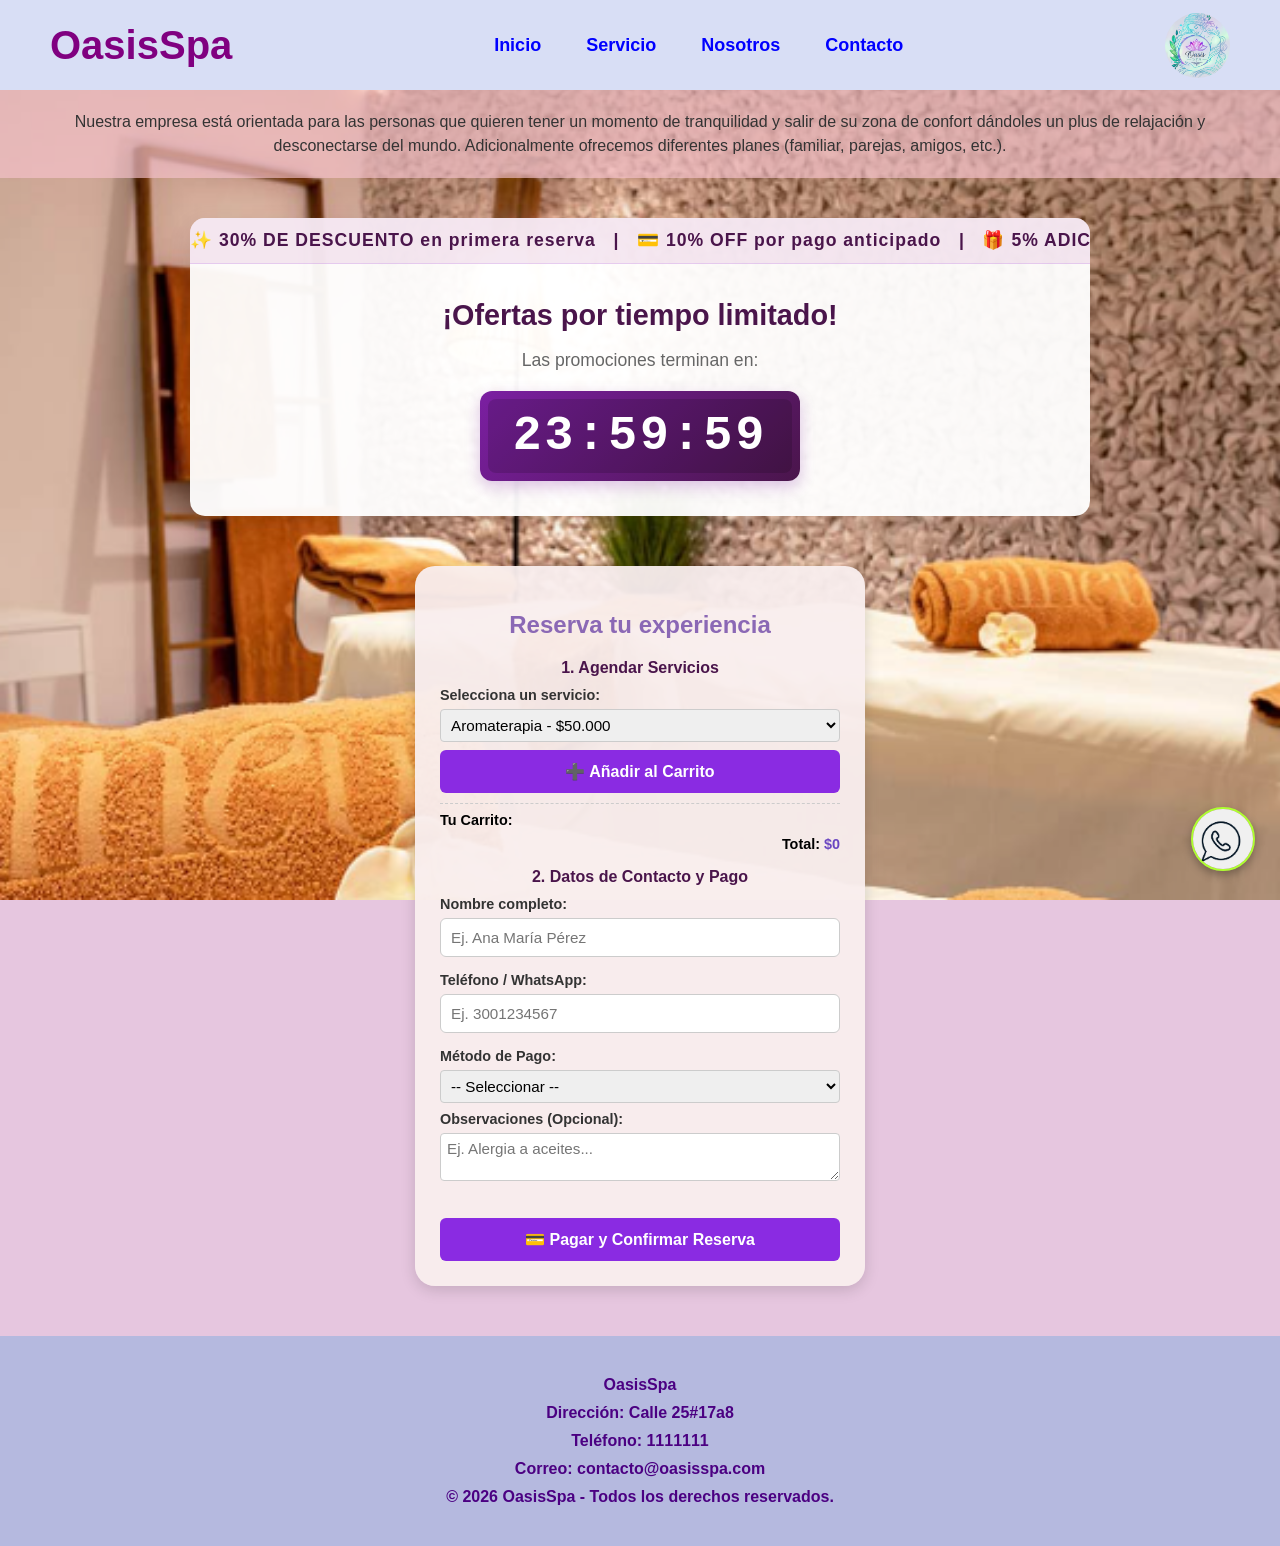
==== commit 91eebce1: "style: unificacion del CSS con diseño suave y cronometro responsive" ====
--- a/index.html
+++ b/index.html
@@ -64,26 +64,25 @@
         </p>
       </section>
 
-    <!-- 2. NUEVO BANNER PROMOCIONAL INICIO (CARRUSEL GRANDE + CRONÓMETRO DESTACADO) -->
+    <!-- BANNER PROMOCIONAL INICIO (FONDO SUAVE Y CRONÓMETRO ELEGANTE) -->
       <section class="banner-promocional-inicio">
         
-        <!-- Carrusel de texto grande -->
+        <!-- Carrusel de texto con fondo lila suave -->
         <article class="carrusel-horizontal-inicio">
           <div class="pista-texto-inicio">
-            <!-- Bloque 1 -->
             <p>✨ 30% DE DESCUENTO en primera reserva &nbsp;&nbsp;|&nbsp;&nbsp; 💳 10% OFF por pago anticipado &nbsp;&nbsp;|&nbsp;&nbsp; 🎁 5% ADICIONAL al agendar más de 3 servicios &nbsp;&nbsp;|&nbsp;&nbsp;</p>
-            <!-- Bloque 2
             <p>✨ 30% DE DESCUENTO en primera reserva &nbsp;&nbsp;|&nbsp;&nbsp; 💳 10% OFF por pago anticipado &nbsp;&nbsp;|&nbsp;&nbsp; 🎁 5% ADICIONAL al agendar más de 3 servicios &nbsp;&nbsp;|&nbsp;&nbsp;</p>
           </div>
         </article>
 
-        <!-- Cronómetro Llamativo -->
+        <!-- Cronómetro central -->
         <article class="contenedor-cronometro">
           <h3>¡Ofertas por tiempo limitado!</h3>
           <p class="etiqueta-reloj">Las promociones terminan en:</p>
           
-          <!-- El script de JS buscará la clase "cronometro" automáticamente -->
-          <span class="cronometro reloj-gigante" data-segundos="86400">24:00:00</span>
+          <div class="marco-reloj">
+            <span class="cronometro" data-segundos="86400">24:00:00</span>
+          </div>
         </article>
 
       </section>
@@ -266,9 +265,8 @@
       </a>
     </aside>
 
-    <script src="models.js"></script>
-    <script src="Datos.js"></script>
-    <script src="java.js"></script>
+
+   <script type="module" src="java.js"></script>
 
    <!-- cronómetro del banner con REINICIO AUTOMÁTICO FLOTEER -->
     <script>
--- a/style.css
+++ b/style.css
@@ -400,12 +400,12 @@
         display: block;
     }
 
-    /* --- AJUSTES  --- */
+    /* --- AJUSTES CARRUSELES Y CRONÓMETRO NUEVO --- */
     
-    /* 1. Achicamos el reloj para que no se salga de la pantalla */
-    .reloj-gigante {
-        font-size: 2em; 
-        padding: 10px 20px;
+    /* 1. Achicamos el reloj tipo pastilla para que no se salga de la pantalla */
+    .cronometro {
+        font-size: 1.8em; 
+        padding: 8px 15px;
     }
     
     .contenedor-cronometro h3 {
@@ -417,9 +417,9 @@
         margin-bottom: 15px;
     }
 
-    /* 2. Reducimos el tamaño de la letra del carrusel de inicio */
+    /* 2. Reducimos el tamaño de la letra del carrusel suave de inicio */
     .pista-texto-inicio p {
-        font-size: 1.1em; 
+        font-size: 0.95em; 
     }
 
     /* 3. Ajustamos la altura de las fotos en la página de Servicios para que no se estiren feo */
@@ -598,36 +598,38 @@
 
 
 /* ==========================================================================
-   13. BANNER PROMOCIONAL INICIO (GRANDE Y EN MOVIMIENTO)
+   13. BANNER PROMOCIONAL INICIO (FONDO SUAVE)
    ========================================================================== */
 
 .banner-promocional-inicio {
     margin: 40px auto;
     width: 90%;
-    max-width: 1000px; /* Un poco más ancho para que luzca imponente */
+    max-width: 900px;
     text-align: center;
-}
-
-/* El Carrusel Gigante */
+    background-color: rgba(255, 255, 255, 0.95); /* Fondo blanco puro y suave */
+    border-radius: 15px;
+    box-shadow: 0 8px 25px rgba(0,0,0,0.1); /* Sombra elegante */
+    overflow: hidden; /* Mantiene los bordes redondeados limpios */
+}
+
+/* El Carrusel ahora es sutil */
 .carrusel-horizontal-inicio {
-    background-color: #8a2be2; /* Púrpura vibrante que llama a la acción */
-    color: white;
-    padding: 18px 0;
-    overflow: hidden;
-    border-radius: 15px 15px 0 0; /* Solo redondea las esquinas de arriba */
+    background-color: rgba(230, 198, 223, 0.4); /* Rosado/Lila muy suave */
+    color: #4a154b; /* Texto oscuro para contrastar sin ser agresivo */
+    padding: 12px 0;
     display: flex;
     white-space: nowrap;
+    border-bottom: 1px solid rgba(138, 43, 226, 0.15); /* Línea divisoria muy fina */
 }
 
 .pista-texto-inicio {
     display: flex;
-    /* 35 segundos para que pase a una velocidad legible al ser texto grande */
     animation: moverTextoInicio 35s linear infinite; 
 }
 
 .pista-texto-inicio p {
     margin: 0;
-    font-size: 1.4em; /* Texto mucho más grande */
+    font-size: 1.1em; 
     font-weight: bold;
     letter-spacing: 1px;
 }
@@ -639,53 +641,50 @@
 
 
 /* ==========================================================================
-   14. CRONÓMETRO DESTACADO (EFECTO NEÓN)
+   14. CRONÓMETRO DESTACADO (DISEÑO PASTILLA ELEGANTE)
    ========================================================================== */
 
 .contenedor-cronometro {
-    background-color: rgba(255, 255, 255, 0.95);
-    padding: 40px 20px;
-    border-radius: 0 0 15px 15px; /* Redondea las esquinas de abajo */
-    box-shadow: 0 10px 25px rgba(0,0,0,0.15);
-    border: 2px solid #8a2be2;
-    border-top: none; /* Se fusiona visualmente con el carrusel de arriba */
+    padding: 35px 20px;
 }
 
 .contenedor-cronometro h3 {
     color: #4a154b;
-    font-size: 2em;
+    font-size: 1.8em;
     margin-top: 0;
     margin-bottom: 5px;
 }
 
 .etiqueta-reloj {
     color: #666;
-    font-size: 1.2em;
-    margin-bottom: 25px;
-    font-weight: 500;
-}
-
-/* Diseño del reloj digital */
-.reloj-gigante {
+    font-size: 1.1em;
+    margin-bottom: 20px;
+}
+
+/* El fondo degradado que envuelve los números */
+.marco-reloj {
     display: inline-block;
-    font-size: 3.5em; /* ¡Números masivos! */
+    background: linear-gradient(135deg, #7b1fa2, #4a154b);
+    padding: 8px;
+    border-radius: 12px;
+    box-shadow: 0 6px 15px rgba(123, 31, 162, 0.25);
+    animation: latidoReloj 2s infinite alternate;
+}
+
+/* Los números del reloj */
+.cronometro {
+    display: block;
+    font-size: 3em; 
     font-weight: bold;
-    font-family: monospace; /* Tipografía de reloj digital */
+    font-family: 'Courier New', Courier, monospace;
     color: #ffffff;
-    background: linear-gradient(135deg, #7b1fa2, #4a154b); /* Degradado fino */
-    padding: 15px 40px;
-    border-radius: 12px;
-    /* Efecto de resplandor que palpita */
-    animation: latidoReloj 2s infinite alternate;
+    background-color: rgba(0, 0, 0, 0.15); /* Oscurece un poco el fondo detrás de los números */
+    padding: 10px 25px;
+    border-radius: 8px;
+    letter-spacing: 3px;
 }
 
 @keyframes latidoReloj {
-    from { 
-        box-shadow: 0 0 10px rgba(123, 31, 162, 0.4); 
-        transform: scale(1); 
-    }
-    to { 
-        box-shadow: 0 0 30px rgba(123, 31, 162, 0.8); 
-        transform: scale(1.03); /* Crece un poquitico para generar urgencia */
-    }
+    from { transform: scale(1); }
+    to { transform: scale(1.02); }
 }
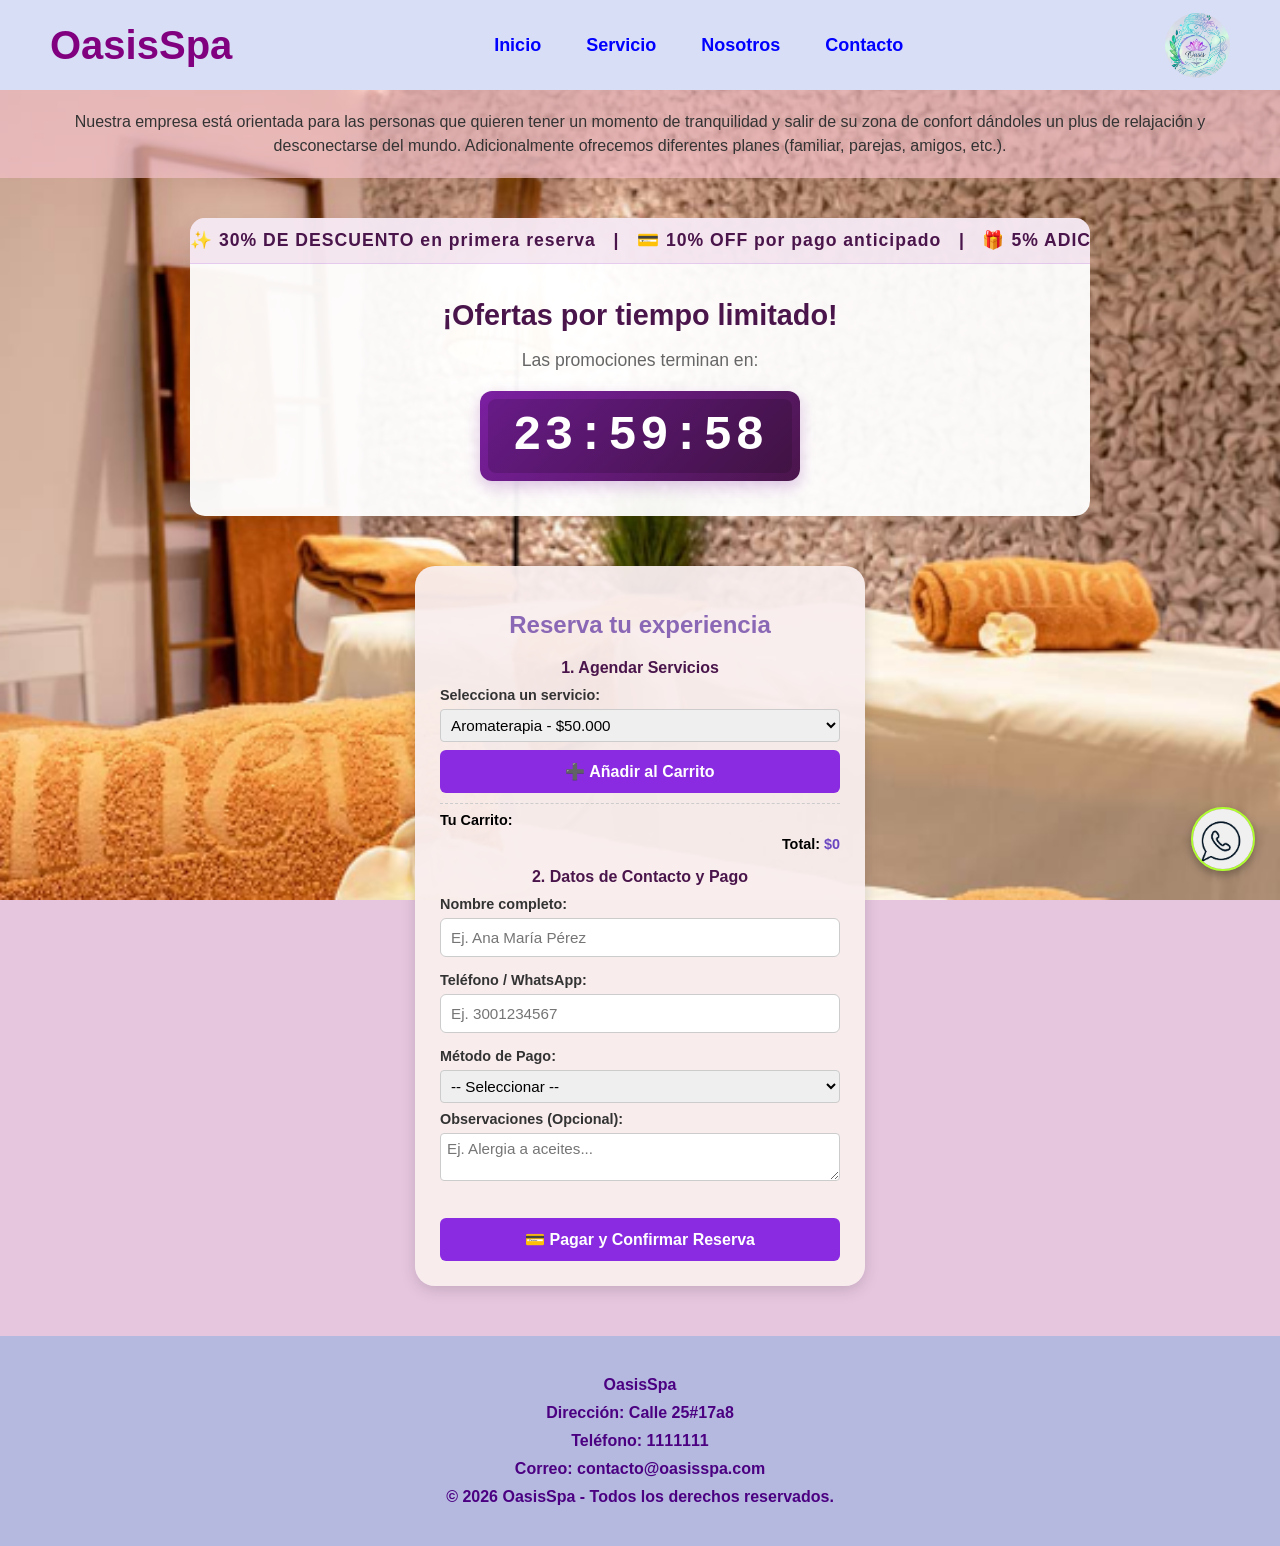
==== commit fa06640a: "se cambia fondo nosotros,se crean las subpáginas de cada servicio con boton de reserva que enlaza di" ====
--- a/index.html
+++ b/index.html
@@ -19,28 +19,28 @@
             <a href="servicio.html">Servicio</a>
             <ul class="submenu">
               <li>
-                <a href="proyectoIntegrador/aromaterapia.html">Aromaterapia</a>
-              </li>
-              <li>
-                <a href="proyectoIntegrador/limpieza_Facial.html"
+                <a href="aromaterapia.html">Aromaterapia</a>
+              </li>
+              <li>
+                <a href="limpieza_Facial.html"
                   >Limpieza Facial</a
                 >
               </li>
               <li>
-                <a href="proyectoIntegrador/exfoliacion_Corporal.html"
+                <a href="exfoliacion_Corporal.html"
                   >Exfoliación Corporal</a
                 >
               </li>
               <li>
-                <a href="proyectoIntegrador/masajeRelajante.html"
+                <a href="masajeRelajante.html"
                   >Masaje Relajante</a
                 >
               </li>
               <li>
-                <a href="proyectoIntegrador/hidromasaje.html">Hidromasaje</a>
-              </li>
-              <li>
-                <a href="proyectoIntegrador/piedrascalientes.html"
+                <a href="hidromasaje.html">Hidromasaje</a>
+              </li>
+              <li>
+                <a href="piedrascalientes.html"
                   >Piedras Calientes</a
                 >
               </li>
@@ -51,7 +51,8 @@
           <li><a href="contacto.html">Contacto</a></li>
         </ul>
       </nav>
-      <img class="logo" src="imagines/spaversion2.png" alt="Logo OasisSpa" />
+ <img class="logo" src="imagines/spaversion2.png" alt="Logo OasisSpa">
+
     </header>
 
     <main>
@@ -88,7 +89,7 @@
       </section>
 
       <!-- 3. FORMULARIO REESTRUCTURADO DE RESERVA Y PAGO -->
-      <section class="formulario">
+      <section class="formulario" id="reservas">
         <h2>Reserva tu experiencia</h2>
 
         <form id="form-checkout">
--- a/style.css
+++ b/style.css
@@ -19,7 +19,7 @@
 }
 body.fondo-inicio { background-image: url('Imagenes_De_Fondo/decoracion\ de\ relax.png'); }
 body.fondo-servicio { background-image: url('Imagenes_De_Fondo/masaje\ con\ piedras\ calientes.png'); }
-body.fondo-nosotros { background-image: url('Imagenes_De_Fondo/masaje\ de\ loto.png'); }
+body.fondo-nosotros { background-image: url('Imagenes_De_Fondo/fondonosotros.jpg'); }
 body.fondo-contacto { background-image: url('Imagenes_De_Fondo/serivico\ de\ tranquilidad.png'); }
 
 /* Contenedor central (Uso general) */
@@ -687,4 +687,132 @@
 @keyframes latidoReloj {
     from { transform: scale(1); }
     to { transform: scale(1.02); }
+}
+
+
+/* ==========================================
+   15. SUBPÁGINAS DE SERVICIOS
+   ========================================== */
+
+.detalle-servicio {
+    max-width: 1150px;
+    width: 90%;
+    margin: 50px auto;
+}
+
+.tarjeta-servicio {
+    display: flex;
+    align-items: center;
+    gap: 35px;
+
+    background-color: rgba(255, 255, 255, 0.92);
+
+    padding: 30px;
+
+    border-radius: 18px;
+
+    box-shadow: 0 5px 20px rgba(0, 0, 0, 0.15);
+}
+
+/* IMAGEN */
+
+.imagen-servicio {
+    flex: 1;
+}
+
+.imagen-servicio img {
+    width: 100%;
+    height: 450px;
+
+    object-fit: cover;
+
+    border-radius: 15px;
+}
+
+/* INFORMACIÓN */
+
+.informacion-servicio {
+    flex: 1;
+    color: #444;
+}
+
+.informacion-servicio h2 {
+    color: #4a154b;
+    font-size: 35px;
+    margin-top: 0;
+}
+
+.descripcion-servicio {
+    line-height: 1.7;
+    font-size: 16px;
+}
+
+.datos-servicio {
+    background-color: #f1e4f3;
+
+    padding: 15px;
+
+    border-radius: 10px;
+
+    margin: 20px 0;
+}
+
+.datos-servicio p {
+    font-size: 18px;
+    margin: 10px 0;
+}
+
+.informacion-servicio h3 {
+    color: #7020a0;
+    margin-top: 20px;
+}
+
+.lista-beneficios {
+    line-height: 2;
+}
+
+/* BOTÓN RESERVAR */
+
+.boton-reservar {
+    display: inline-block;
+
+    background-color: #8a2be2;
+
+    color: white;
+
+    text-decoration: none;
+
+    padding: 14px 25px;
+
+    border-radius: 8px;
+
+    margin-top: 20px;
+
+    font-weight: bold;
+
+    transition: 0.3s;
+}
+
+.boton-reservar:hover {
+    background-color: #4a154b;
+    transform: scale(1.05);
+}
+
+
+/* DISEÑO PARA CELULARES */
+
+@media (max-width: 768px) {
+
+    .tarjeta-servicio {
+        flex-direction: column;
+    }
+
+    .imagen-servicio img {
+        height: 280px;
+    }
+
+    .informacion-servicio {
+        width: 100%;
+    }
+
 }
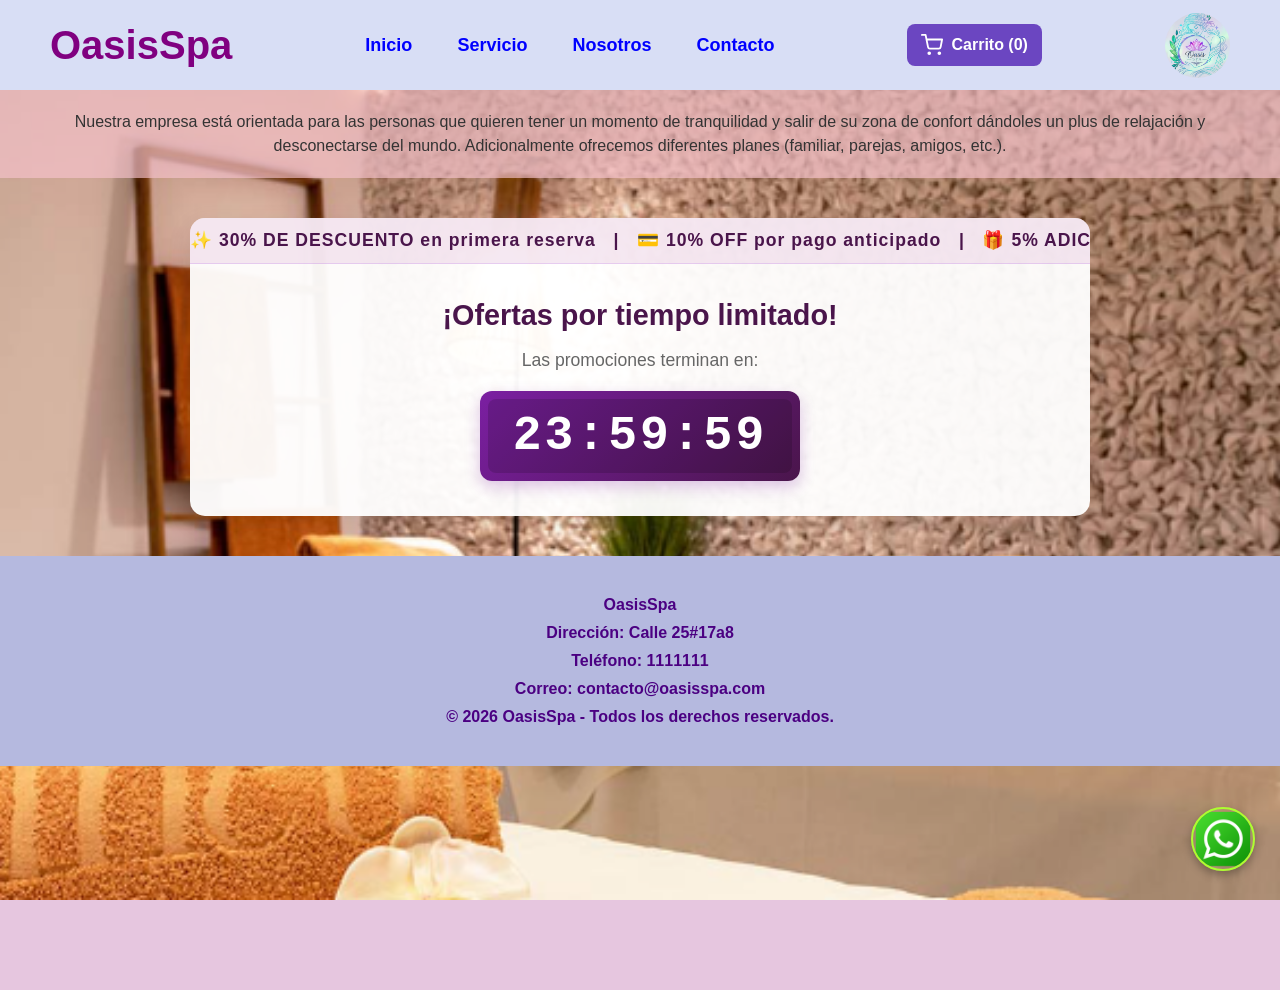
==== commit fb43a8c7: "Se mueve el carrito de compras al boton en la parte superior derecha, de igual manera se cambia el l" ====
--- a/index.html
+++ b/index.html
@@ -51,7 +51,32 @@
           <li><a href="contacto.html">Contacto</a></li>
         </ul>
       </nav>
- <img class="logo" src="imagines/spaversion2.png" alt="Logo OasisSpa">
+      <button
+        class="boton-carrito"
+        id="boton-abrir-carrito"
+        type="button"
+        aria-controls="reservas"
+        aria-expanded="false"
+      >
+        <svg
+          class="icono-carrito"
+          xmlns="http://www.w3.org/2000/svg"
+          viewBox="0 0 24 24"
+          fill="none"
+          stroke="currentColor"
+          stroke-width="2"
+          stroke-linecap="round"
+          stroke-linejoin="round"
+          aria-hidden="true"
+          focusable="false"
+        >
+          <circle cx="9" cy="21" r="1" />
+          <circle cx="20" cy="21" r="1" />
+          <path d="M1 1h4l2.68 13.39a2 2 0 0 0 2 1.61h9.72a2 2 0 0 0 2-1.61L23 6H6" />
+        </svg>
+        <span>Carrito (<span id="cantidad-carrito">0</span>)</span>
+      </button>
+      <img class="logo" src="imagines/spaversion2.png" alt="Logo OasisSpa">
 
     </header>
 
@@ -89,8 +114,23 @@
       </section>
 
       <!-- 3. FORMULARIO REESTRUCTURADO DE RESERVA Y PAGO -->
-      <section class="formulario" id="reservas">
-        <h2>Reserva tu experiencia</h2>
+      <aside
+        class="formulario panel-carrito"
+        id="reservas"
+        role="dialog"
+        aria-modal="true"
+        aria-labelledby="titulo-carrito"
+        aria-hidden="true"
+      >
+        <button
+          class="cerrar-carrito"
+          id="boton-cerrar-carrito"
+          type="button"
+          aria-label="Cerrar carrito"
+        >
+          &times;
+        </button>
+        <h2 id="titulo-carrito">Reserva tu experiencia</h2>
 
         <form id="form-checkout">
           <h3
@@ -248,8 +288,9 @@
             💳 Pagar y Confirmar Reserva
           </button>
         </form>
-      </section>
+      </aside>
     </main>
+    <div class="fondo-carrito" id="fondo-carrito" hidden></div>
 
     <!-- ZONA WHATSAPP INTACTA -->
     <aside class="posicion-whatsapp">
@@ -259,7 +300,7 @@
         rel="noopener noreferrer"
       >
         <img
-          src="imagines/imagen_whast.png"
+          src="imagines/Logo de Whatsapp verde.png"
           alt="Contacto vía WhatsApp"
           class="whatsapp-imagen"
         />
--- a/style.css
+++ b/style.css
@@ -82,6 +82,92 @@
     width: 65px;
     height: 65px;
     border-radius: 50%;
+}
+
+.boton-carrito {
+    display: inline-flex;
+    align-items: center;
+    gap: 8px;
+    padding: 10px 14px;
+    border: 0;
+    border-radius: 8px;
+    background-color: #6b46c1;
+    color: #ffffff;
+    font: inherit;
+    font-weight: bold;
+    text-decoration: none;
+    white-space: nowrap;
+    cursor: pointer;
+    transition: background-color 0.3s ease, transform 0.3s ease;
+}
+
+.boton-carrito:hover {
+    background-color: #4a2d91;
+    transform: translateY(-2px);
+}
+
+.icono-carrito {
+    width: 22px;
+    height: 22px;
+}
+
+.fondo-carrito {
+    position: fixed;
+    inset: 0;
+    z-index: 1100;
+    background: rgba(0, 0, 0, 0.45);
+    opacity: 0;
+    transition: opacity 0.3s ease;
+}
+
+.fondo-carrito[hidden] {
+    display: none;
+}
+
+.fondo-carrito.abierto {
+    opacity: 1;
+}
+
+.formulario.panel-carrito {
+    position: fixed;
+    top: 0;
+    right: 0;
+    z-index: 1101;
+    width: min(440px, 100vw);
+    height: 100vh;
+    height: 100dvh;
+    margin: 0;
+    padding: 70px 25px 25px;
+    box-sizing: border-box;
+    overflow-y: auto;
+    border-radius: 0;
+    transform: translateX(100%);
+    visibility: hidden;
+    transition: transform 0.3s ease, visibility 0.3s ease;
+}
+
+.formulario.panel-carrito.abierto {
+    transform: translateX(0);
+    visibility: visible;
+}
+
+.cerrar-carrito {
+    position: absolute;
+    top: 18px;
+    right: 20px;
+    width: 38px;
+    height: 38px;
+    border: 0;
+    border-radius: 50%;
+    background: #e8defa;
+    color: #4a154b;
+    font-size: 1.7rem;
+    line-height: 1;
+    cursor: pointer;
+}
+
+body.carrito-abierto {
+    overflow: hidden;
 }
 
 /* Menú Principal */
